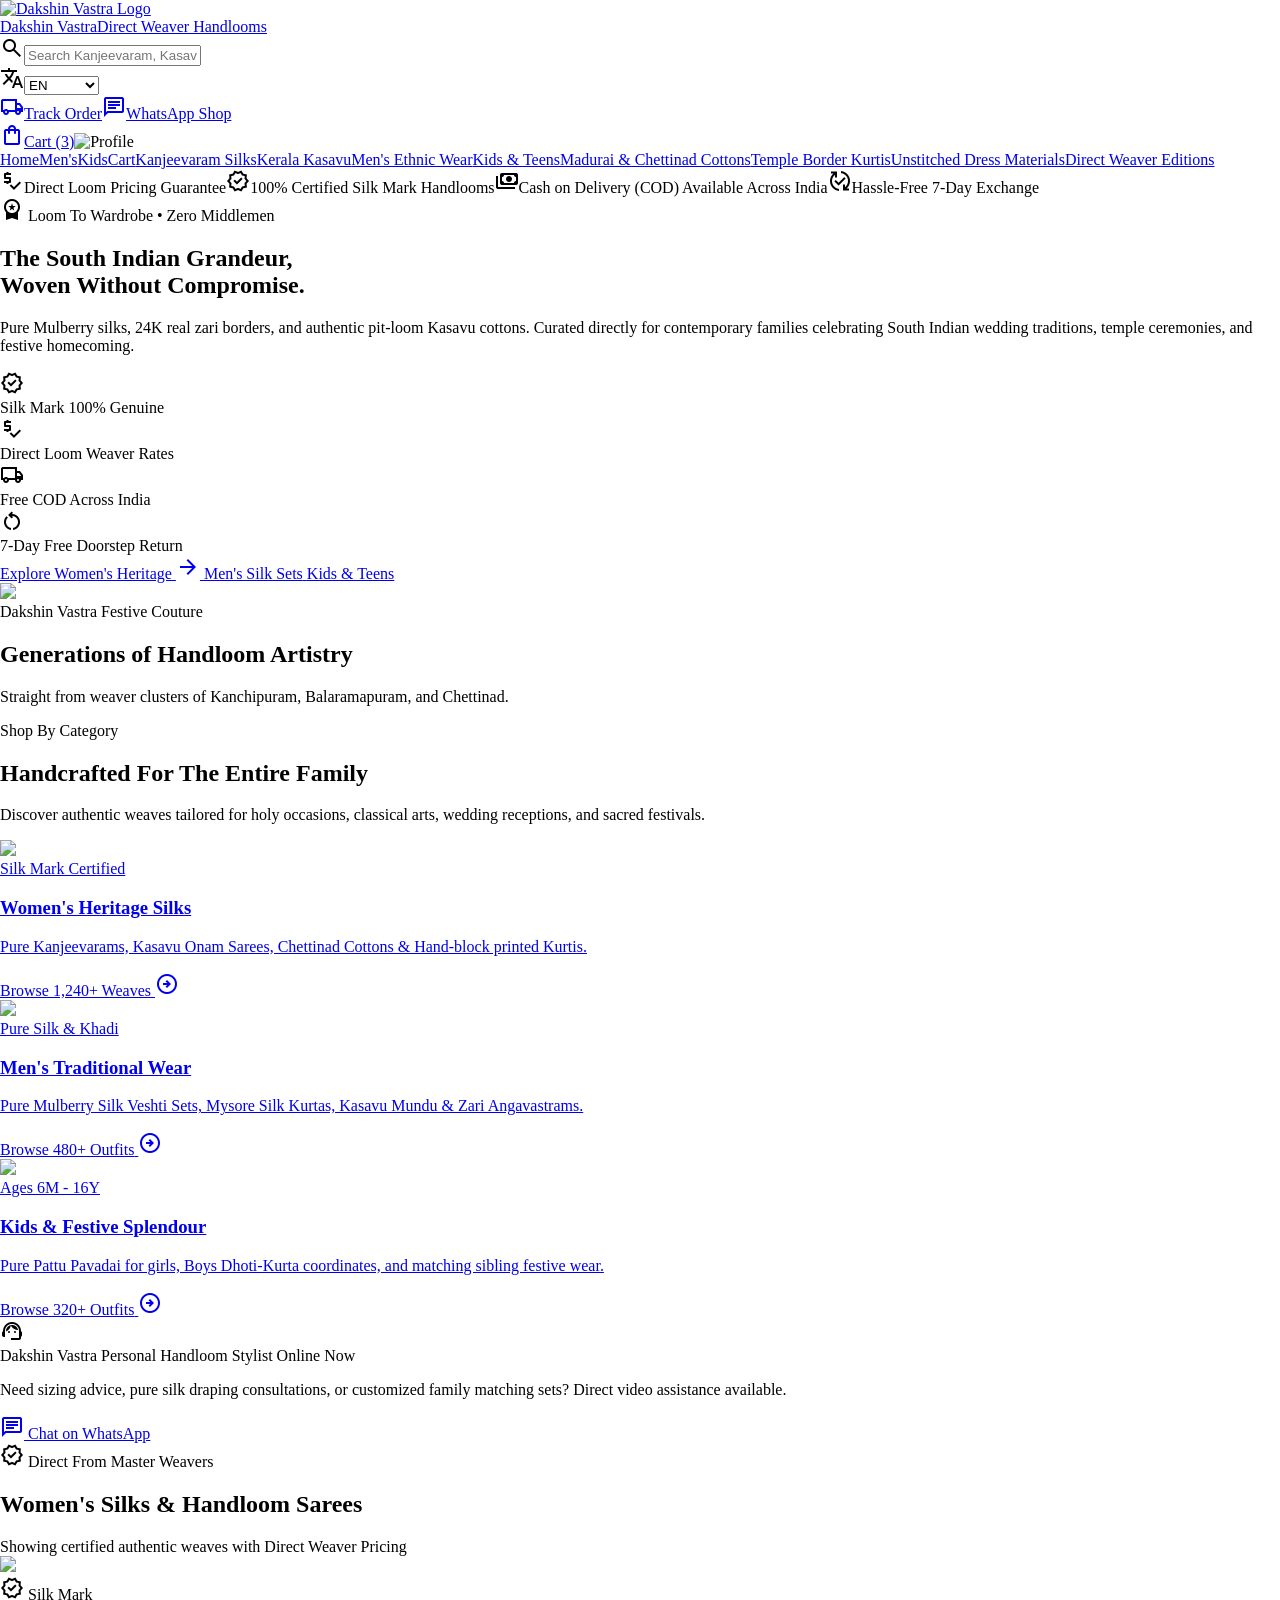
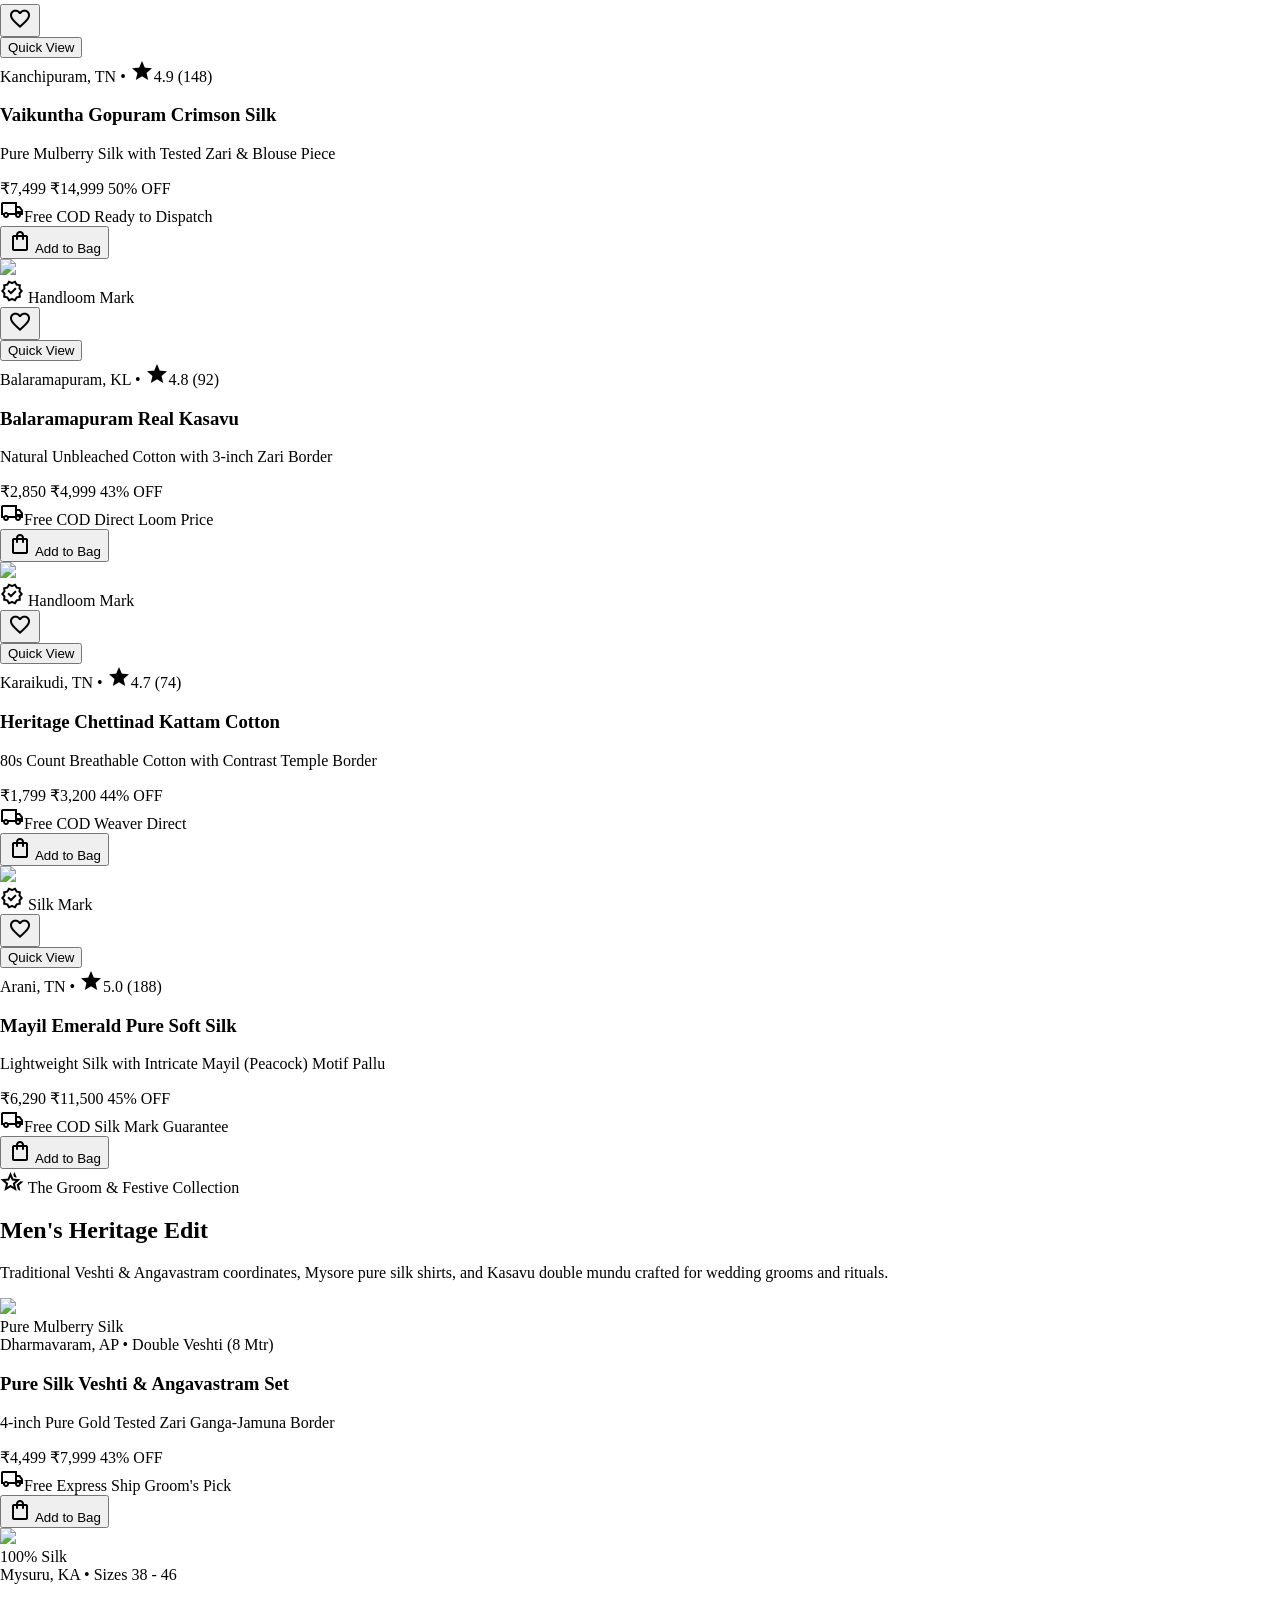
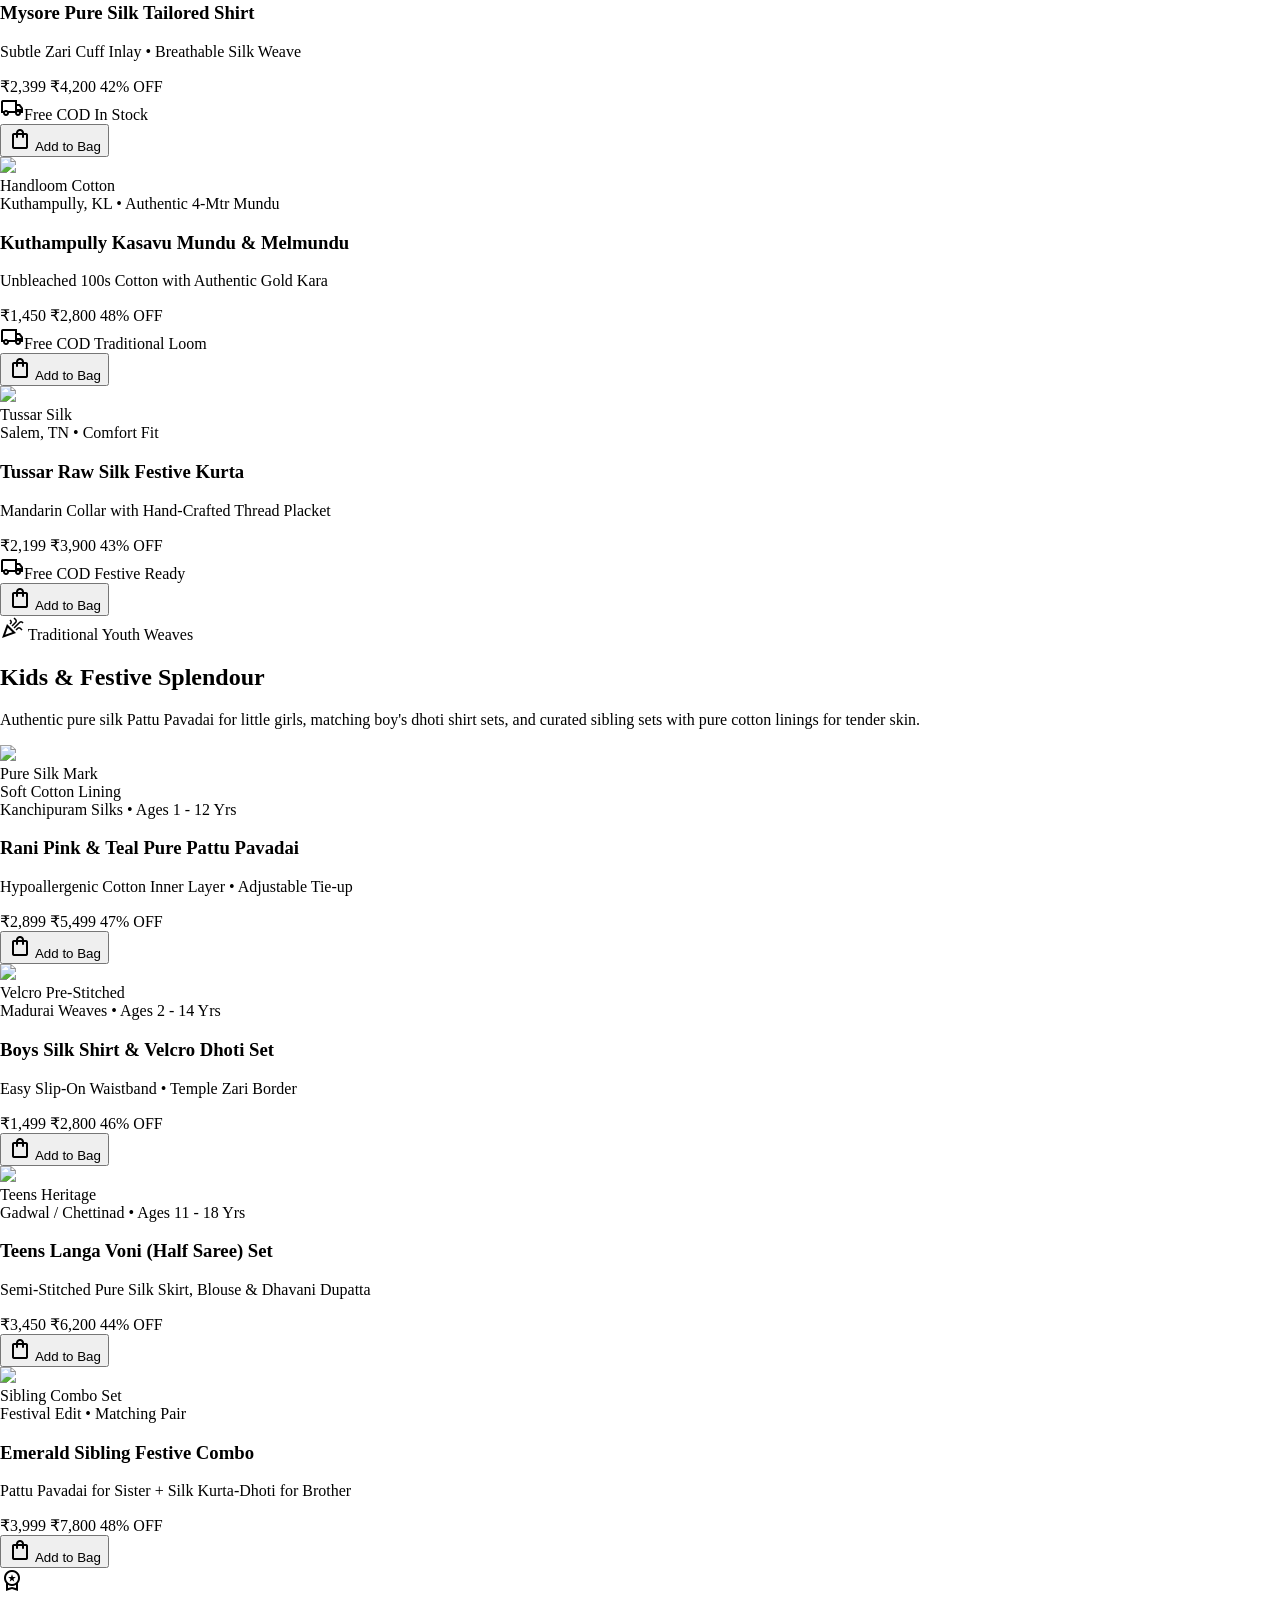
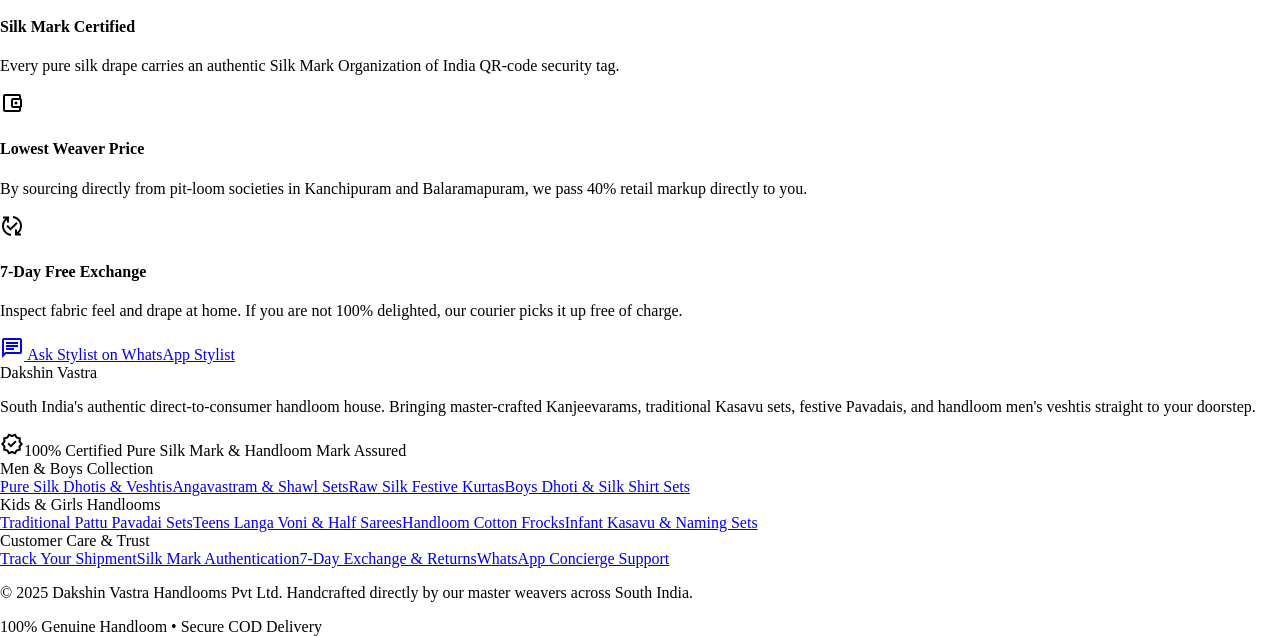
==== index.html @ e1fdd0b8 "first commit" ====
<!DOCTYPE html>

<html lang="en"><head><meta charset="utf-8"/><meta content="width=device-width, initial-scale=1.0" name="viewport"/><meta content="web_standard" name="shell-type"/><link href="https://fonts.googleapis.com/css2?family=Plus+Jakarta+Sans:wght@400;600;700;800&amp;family=Material+Symbols+Outlined:opsz,wght,FILL,GRAD@20..48,100..700,0..1,-50..200" rel="stylesheet"/>
<link href="https://fonts.googleapis.com/css2?family=Material+Symbols+Outlined:wght,FILL@100..700,0..1&amp;display=swap" rel="stylesheet"/>
<link href="https://fonts.googleapis.com/css2?family=Material+Symbols+Outlined:wght,FILL@100..700,0..1&amp;display=swap" rel="stylesheet"/><style>@layer base{html,body{margin:0;padding:0;}body{overscroll-behavior:none;}main>:first-child{margin-top:0!important;}main>:last-child{margin-bottom:0!important;}}::-webkit-scrollbar{display:none;}</style><script src="https://cdn.tailwindcss.com"></script><script id="tailwind-config">tailwind.config = {
    darkMode: "class",
    theme: {
      extend: {
        "colors": {
          "on-secondary-fixed-variant": "#6e3900",
          "on-primary-fixed-variant": "#920029",
          "on-primary-container": "#ffd0d2",
          "on-secondary": "#ffffff",
          "surface-container-highest": "#d5e3fc",
          "inverse-primary": "#ffb2b7",
          "tertiary": "#00533b",
          "secondary-container": "#fe932c",
          "inverse-on-surface": "#eaf1ff",
          "on-tertiary-container": "#90eec5",
          "outline-variant": "#e3bdbf",
          "surface-bright": "#f8f9ff",
          "on-tertiary": "#ffffff",
          "tertiary-fixed-dim": "#7bd8b1",
          "surface-variant": "#d5e3fc",
          "outline": "#8f6f70",
          "surface-container-lowest": "#ffffff",
          "secondary": "#904d00",
          "on-background": "#0d1c2e",
          "secondary-fixed": "#ffdcc3",
          "error-container": "#ffdad6",
          "surface-dim": "#ccdbf3",
          "on-tertiary-fixed-variant": "#00513a",
          "on-error-container": "#93000a",
          "surface-container": "#e6eeff",
          "surface-tint": "#bb0f3a",
          "background": "#f8f9ff",
          "inverse-surface": "#233144",
          "primary": "#95002a",
          "on-surface-variant": "#5b4041",
          "error": "#ba1a1a",
          "surface-container-high": "#dce9ff",
          "on-primary-fixed": "#40000d",
          "tertiary-container": "#006e4f",
          "on-primary": "#ffffff",
          "on-error": "#ffffff",
          "primary-fixed-dim": "#ffb2b7",
          "on-surface": "#0d1c2e",
          "secondary-fixed-dim": "#ffb77d",
          "surface": "#f8f9ff",
          "tertiary-fixed": "#97f5cc",
          "surface-container-low": "#eff4ff",
          "on-tertiary-fixed": "#002115",
          "on-secondary-container": "#663500",
          "primary-container": "#be123c",
          "on-secondary-fixed": "#2f1500",
          "primary-fixed": "#ffdadb"
        },
        "borderRadius": {
          "DEFAULT": "0.125rem",
          "lg": "0.25rem",
          "xl": "0.5rem",
          "full": "0.75rem"
        },
        "spacing": {
          "gutter": "1rem",
          "margin": "1.5rem",
          "space-sm": "0.5rem",
          "space-xs": "0.25rem",
          "margin-mobile": "0.75rem",
          "space-xl": "2rem",
          "gutter-mobile": "0.5rem",
          "space-lg": "1.25rem",
          "space-md": "0.75rem"
        },
        "fontFamily": {
          "label-md": [
            "Plus Jakarta Sans"
          ],
          "headline-md": [
            "Plus Jakarta Sans"
          ],
          "body-md": [
            "Plus Jakarta Sans"
          ],
          "display-lg": [
            "Plus Jakarta Sans"
          ],
          "label-sm": [
            "Plus Jakarta Sans"
          ],
          "body-sm": [
            "Plus Jakarta Sans"
          ],
          "headline-sm": [
            "Plus Jakarta Sans"
          ],
          "label-lg": [
            "Plus Jakarta Sans"
          ],
          "body-lg": [
            "Plus Jakarta Sans"
          ],
          "headline-lg-mobile": [
            "Plus Jakarta Sans"
          ],
          "headline-lg": [
            "Plus Jakarta Sans"
          ]
        },
        "fontSize": {
          "label-md": [
            "12px",
            {
              "lineHeight": "16px",
              "letterSpacing": "0.02em",
              "fontWeight": "600"
            }
          ],
          "headline-md": [
            "22px",
            {
              "lineHeight": "30px",
              "fontWeight": "700"
            }
          ],
          "body-md": [
            "14px",
            {
              "lineHeight": "20px",
              "fontWeight": "400"
            }
          ],
          "display-lg": [
            "40px",
            {
              "lineHeight": "48px",
              "letterSpacing": "-0.02em",
              "fontWeight": "800"
            }
          ],
          "label-sm": [
            "10px",
            {
              "lineHeight": "14px",
              "letterSpacing": "0.04em",
              "fontWeight": "700"
            }
          ],
          "body-sm": [
            "12px",
            {
              "lineHeight": "18px",
              "fontWeight": "400"
            }
          ],
          "headline-sm": [
            "18px",
            {
              "lineHeight": "26px",
              "fontWeight": "600"
            }
          ],
          "label-lg": [
            "14px",
            {
              "lineHeight": "20px",
              "letterSpacing": "0.01em",
              "fontWeight": "700"
            }
          ],
          "body-lg": [
            "16px",
            {
              "lineHeight": "24px",
              "fontWeight": "400"
            }
          ],
          "headline-lg-mobile": [
            "24px",
            {
              "lineHeight": "32px",
              "letterSpacing": "-0.01em",
              "fontWeight": "700"
            }
          ],
          "headline-lg": [
            "30px",
            {
              "lineHeight": "38px",
              "letterSpacing": "-0.01em",
              "fontWeight": "700"
            }
          ]
        }
      },
    },
  }</script></head><body class="bg-surface font-body-md text-body-md text-on-surface antialiased"><header class="fixed top-0 left-0 w-full z-50 bg-surface-container-lowest/95 backdrop-blur-xl shadow-[0_1px_8px_rgba(0,0,0,0.04)]"><div class="h-36 max-w-7xl mx-auto px-margin flex flex-col justify-between py-space-xs"><div class="flex items-center justify-between gap-gutter pt-space-xs"><div class="flex items-center gap-space-md shrink-0"><a class="flex items-center gap-space-md shrink-0" href="index.html"><img alt="Dakshin Vastra Logo" class="h-8 w-auto object-contain" src="https://lh3.googleusercontent.com/aida-public/[base64]"/><div class="flex flex-col"><span class="font-headline-sm text-headline-sm font-bold text-primary tracking-tight">Dakshin Vastra</span><span class="font-label-sm text-label-sm text-on-surface-variant uppercase tracking-wider">Direct Weaver Handlooms</span></div></a></div><div class="flex-1 max-w-2xl px-space-md"><div class="flex items-center bg-surface-container-low px-space-md py-space-xs rounded-xl"><span class="material-symbols-outlined text-outline mr-space-xs text-lg">search</span><input class="w-full bg-transparent border-0 outline-none font-body-sm text-body-sm text-on-surface placeholder-on-surface-variant focus:ring-0" placeholder="Search Kanjeevaram, Kasavu, Men's Veshti Sets, Pattu Pavadai, Kurtis..." type="text"/></div></div><div class="flex items-center gap-gutter shrink-0"><div class="flex items-center gap-space-xs bg-surface-container px-space-sm py-space-xs rounded-lg"><span class="material-symbols-outlined text-base text-secondary">translate</span><select class="bg-transparent border-0 outline-none font-label-md text-label-md text-on-surface cursor-pointer"><option selected="">EN</option><option>தமிழ்</option><option>తెలుగు</option><option>ಕನ್ನಡ</option><option>മലയാളം</option></select></div><a class="font-label-md text-label-md text-on-surface-variant hover:text-on-surface transition-colors flex items-center gap-space-xs" href="#"><span class="material-symbols-outlined text-base">local_shipping</span>Track Order</a><a class="bg-tertiary text-on-tertiary font-label-md text-label-md px-space-md py-space-xs rounded-xl shadow-[0_1px_8px_rgba(0,0,0,0.04)] hover:bg-tertiary-container hover:text-on-tertiary transition-colors flex items-center gap-space-xs" href="#"><span class="material-symbols-outlined text-base">chat</span>WhatsApp Shop</a><div class="flex items-center gap-gutter pl-space-xs"><a class="flex items-center gap-space-xs text-on-surface-variant hover:text-on-surface transition-colors" href="cart.html"><span class="material-symbols-outlined text-xl text-primary">shopping_bag</span><span class="font-label-md text-label-md font-bold text-primary">Cart (3)</span></a><img alt="Profile" class="w-8 h-8 rounded-full object-cover" src="https://lh3.googleusercontent.com/aida-public/[base64]"/></div></div></div><nav class="flex items-center justify-between overflow-x-auto gap-space-md py-space-sm px-space-sm scrollbar-none bg-gradient-to-r from-[#ffe8f1] via-[#fff2f8] to-[#fce2ee] border-y border-[#d81b60]/30 shadow-[inset_0_1px_0_rgba(255,255,255,0.7)]" data-active-classes="bg-primary-container text-on-primary font-bold rounded-lg"><a class="shrink-0 font-label-lg text-label-lg text-on-surface-variant hover:text-primary border border-[#d81b60]/60 rounded-xl bg-white/80 px-space-md py-space-sm transition-all duration-200 shadow-sm hover:shadow-md hover:-translate-y-0.5" href="index.html">Home</a><a class="shrink-0 font-label-lg text-label-lg text-on-surface-variant hover:text-primary border border-[#d81b60]/60 rounded-xl bg-white/80 px-space-md py-space-sm transition-all duration-200 shadow-sm hover:shadow-md hover:-translate-y-0.5" href="mens.html">Men's</a><a class="shrink-0 font-label-lg text-label-lg text-on-surface-variant hover:text-primary border border-[#d81b60]/60 rounded-xl bg-white/80 px-space-md py-space-sm transition-all duration-200 shadow-sm hover:shadow-md hover:-translate-y-0.5" href="kids.html">Kids</a><a class="shrink-0 font-label-lg text-label-lg text-on-surface-variant hover:text-primary border border-[#d81b60]/60 rounded-xl bg-white/80 px-space-md py-space-sm transition-all duration-200 shadow-sm hover:shadow-md hover:-translate-y-0.5" href="cart.html">Cart</a><a class="shrink-0 font-label-lg text-label-lg text-on-surface-variant hover:text-primary border border-[#d81b60]/60 rounded-xl bg-white/80 px-space-md py-space-sm transition-all duration-200 shadow-sm hover:shadow-md hover:-translate-y-0.5" data-path="kanjeevaram-silks" href="index.html">Kanjeevaram Silks</a><a class="shrink-0 font-label-lg text-label-lg text-on-surface-variant hover:text-primary border border-[#d81b60]/60 rounded-xl bg-white/80 px-space-md py-space-sm transition-all duration-200 shadow-sm hover:shadow-md hover:-translate-y-0.5" data-path="kerala-kasavu" href="index.html">Kerala Kasavu</a><a class="shrink-0 font-label-lg text-label-lg text-on-surface-variant hover:text-primary border border-[#d81b60]/60 rounded-xl bg-white/80 px-space-md py-space-sm transition-all duration-200 shadow-sm hover:shadow-md hover:-translate-y-0.5" data-path="mens-ethnic-wear" href="mens.html">Men's Ethnic Wear</a><a class="shrink-0 font-label-lg text-label-lg text-on-surface-variant hover:text-primary border border-[#d81b60]/60 rounded-xl bg-white/80 px-space-md py-space-sm transition-all duration-200 shadow-sm hover:shadow-md hover:-translate-y-0.5" data-path="kids-teens-traditionals" href="kids.html">Kids &amp; Teens</a><a class="shrink-0 font-label-lg text-label-lg text-on-surface-variant hover:text-primary border border-[#d81b60]/60 rounded-xl bg-white/80 px-space-md py-space-sm transition-all duration-200 shadow-sm hover:shadow-md hover:-translate-y-0.5" data-path="madurai-chettinad-cottons" href="index.html">Madurai &amp; Chettinad Cottons</a><a class="shrink-0 font-label-lg text-label-lg text-on-surface-variant hover:text-primary border border-[#d81b60]/60 rounded-xl bg-white/80 px-space-md py-space-sm transition-all duration-200 shadow-sm hover:shadow-md hover:-translate-y-0.5" data-path="temple-border-kurtis" href="index.html">Temple Border Kurtis</a><a class="shrink-0 font-label-lg text-label-lg text-on-surface-variant hover:text-primary border border-[#d81b60]/60 rounded-xl bg-white/80 px-space-md py-space-sm transition-all duration-200 shadow-sm hover:shadow-md hover:-translate-y-0.5" data-path="unstitched-dress-materials" href="index.html">Unstitched Dress Materials</a><a class="shrink-0 font-label-lg text-label-lg text-on-surface-variant hover:text-primary border border-[#d81b60]/60 rounded-xl bg-white/80 px-space-md py-space-sm transition-all duration-200 shadow-sm hover:shadow-md hover:-translate-y-0.5" data-path="direct-weaver-editions" href="index.html">Direct Weaver Editions</a></nav></div><div class="w-full bg-secondary-fixed text-on-secondary-fixed py-space-xs px-margin"><div class="max-w-7xl mx-auto flex items-center justify-around font-label-md text-label-md"><span class="flex items-center gap-space-xs"><span class="material-symbols-outlined text-base text-secondary">price_check</span>Direct Loom Pricing Guarantee</span><span class="flex items-center gap-space-xs"><span class="material-symbols-outlined text-base text-secondary">verified</span>100% Certified Silk Mark Handlooms</span><span class="flex items-center gap-space-xs"><span class="material-symbols-outlined text-base text-secondary">payments</span>Cash on Delivery (COD) Available Across India</span><span class="flex items-center gap-space-xs"><span class="material-symbols-outlined text-base text-secondary">published_with_changes</span>Hassle-Free 7-Day Exchange</span></div></div></header><main class="w-full pt-36 bg-surface"><div class="flex flex-col w-full">
<!-- Top Heritage Story Scrim / Editorial Banner -->
<section class="relative w-full overflow-hidden bg-surface-container-low py-space-xl">
<div class="max-w-7xl mx-auto px-margin">
<div class="grid grid-cols-1 lg:grid-cols-12 gap-gutter items-center">
<!-- Brand Narrative & Action -->
<div class="lg:col-span-7 flex flex-col gap-space-md z-10">
<div class="inline-flex items-center gap-space-xs px-space-md py-space-xs rounded-full bg-secondary-fixed text-on-secondary-fixed w-fit shadow-sm">
<span class="material-symbols-outlined text-sm text-secondary" style="font-variation-settings: 'FILL' 1;">workspace_premium</span>
<span class="font-label-sm text-label-sm uppercase tracking-wider font-bold">Loom To Wardrobe • Zero Middlemen</span>
</div>
<h1 class="font-display-lg text-display-lg text-on-surface tracking-tight font-extrabold leading-tight">
            The South Indian Grandeur, <br/>
<span class="text-primary font-serif italic font-normal">Woven Without Compromise.</span>
</h1>
<p class="font-body-lg text-body-lg text-on-surface-variant max-w-xl">
            Pure Mulberry silks, 24K real zari borders, and authentic pit-loom Kasavu cottons. Curated directly for contemporary families celebrating South Indian wedding traditions, temple ceremonies, and festive homecoming.
          </p>
<!-- Direct Consumer Guarantees -->
<div class="grid grid-cols-2 sm:grid-cols-4 gap-space-sm pt-space-xs">
<div class="flex items-center gap-space-xs p-space-xs rounded-lg bg-surface-container-lowest shadow-sm">
<span class="material-symbols-outlined text-primary text-xl">verified</span>
<div class="flex flex-col">
<span class="font-label-sm text-label-sm font-bold text-on-surface">Silk Mark</span>
<span class="font-body-sm text-body-sm text-on-surface-variant">100% Genuine</span>
</div>
</div>
<div class="flex items-center gap-space-xs p-space-xs rounded-lg bg-surface-container-lowest shadow-sm">
<span class="material-symbols-outlined text-tertiary text-xl">price_check</span>
<div class="flex flex-col">
<span class="font-label-sm text-label-sm font-bold text-on-surface">Direct Loom</span>
<span class="font-body-sm text-body-sm text-on-surface-variant">Weaver Rates</span>
</div>
</div>
<div class="flex items-center gap-space-xs p-space-xs rounded-lg bg-surface-container-lowest shadow-sm">
<span class="material-symbols-outlined text-secondary text-xl">local_shipping</span>
<div class="flex flex-col">
<span class="font-label-sm text-label-sm font-bold text-on-surface">Free COD</span>
<span class="font-body-sm text-body-sm text-on-surface-variant">Across India</span>
</div>
</div>
<div class="flex items-center gap-space-xs p-space-xs rounded-lg bg-surface-container-lowest shadow-sm">
<span class="material-symbols-outlined text-primary-container text-xl">restart_alt</span>
<div class="flex flex-col">
<span class="font-label-sm text-label-sm font-bold text-on-surface">7-Day Free</span>
<span class="font-body-sm text-body-sm text-on-surface-variant">Doorstep Return</span>
</div>
</div>
</div>
<div class="flex flex-wrap items-center gap-space-md pt-space-sm">
<a class="inline-flex items-center justify-center gap-space-xs px-space-xl py-space-md rounded-xl bg-primary-container text-on-primary font-label-lg text-label-lg shadow-md hover:bg-primary transition-all" href="#womens-collection">
<span>Explore Women's Heritage</span>
<span class="material-symbols-outlined text-base">arrow_forward</span>
</a>
<a class="inline-flex items-center justify-center gap-space-xs px-space-lg py-space-md rounded-xl bg-surface-container-highest text-on-surface font-label-lg text-label-lg hover:bg-surface-variant transition-all" href="#mens-heritage">
<span>Men's Silk Sets</span>
</a>
<a class="inline-flex items-center justify-center gap-space-xs px-space-lg py-space-md rounded-xl bg-surface-container-highest text-on-surface font-label-lg text-label-lg hover:bg-surface-variant transition-all" href="#kids-festive">
<span>Kids &amp; Teens</span>
</a>
</div>
</div>
<!-- Featured Textile Mosaic Visual -->
<div class="lg:col-span-5 relative mt-space-lg lg:mt-0">
<div class="relative w-full aspect-[4/5] rounded-full overflow-hidden shadow-xl bg-surface-container">
<img class="w-full h-full object-cover" data-alt="South Indian family in grand handloom silks celebrating a festive event. The woman wears a rich crimson and mustard Kanjeevaram silk saree with real gold zari temple borders. The man wears an ivory raw silk dhoti veshti with matching gold zari angavastram shawl. A smiling young daughter wears an emerald green pure pattu pavadai. Natural cinematic golden sunlight, elegant heritage courtyard setting." src="https://lh3.googleusercontent.com/aida-public/[base64]"/>
<div class="absolute inset-0 bg-gradient-to-t from-on-surface/80 via-transparent to-transparent flex flex-col justify-end p-space-lg text-on-primary">
<span class="font-label-sm text-label-sm uppercase tracking-widest text-secondary-fixed">Dakshin Vastra Festive Couture</span>
<h2 class="font-headline-md text-headline-md font-bold text-on-primary">Generations of Handloom Artistry</h2>
<p class="font-body-sm text-body-sm text-surface-container-low mt-space-xs">Straight from weaver clusters of Kanchipuram, Balaramapuram, and Chettinad.</p>
</div>
</div>
</div>
</div>
</div>
</section>
<!-- Department Quick Links Bento Navigation -->
<section class="w-full py-space-xl bg-surface">
<div class="max-w-7xl mx-auto px-margin flex flex-col gap-space-lg">
<div class="flex flex-col md:flex-row md:items-end justify-between gap-space-xs">
<div>
<span class="font-label-sm text-label-sm uppercase text-secondary font-bold tracking-wider">Shop By Category</span>
<h2 class="font-headline-lg text-headline-lg text-on-surface font-bold tracking-tight">Handcrafted For The Entire Family</h2>
</div>
<p class="font-body-sm text-body-sm text-on-surface-variant max-w-md">Discover authentic weaves tailored for holy occasions, classical arts, wedding receptions, and sacred festivals.</p>
</div>
<div class="grid grid-cols-1 md:grid-cols-3 gap-gutter">
<!-- Department 1: Women's Heritage -->
<a class="group relative rounded-xl overflow-hidden bg-surface-container-low shadow-sm hover:shadow-md transition-all flex flex-col" href="#womens-collection">
<div class="relative w-full aspect-[4/3] overflow-hidden">
<img class="w-full h-full object-cover group-hover:scale-105 transition-transform duration-500" data-alt="Exquisite close up of a South Indian woman draping an authentic royal crimson Kanjivaram pure silk saree with heavy pure gold zari pallu featuring peacock and temple gopuram motifs. Warm rich studio lighting, textile texture focus." src="https://lh3.googleusercontent.com/aida-public/[base64]"/>
<div class="absolute top-space-sm left-space-sm px-space-sm py-space-xs rounded-full bg-primary-container text-on-primary font-label-sm text-label-sm font-bold">
              Silk Mark Certified
            </div>
</div>
<div class="p-space-lg flex flex-col justify-between flex-1">
<div>
<h3 class="font-headline-sm text-headline-sm font-bold text-on-surface group-hover:text-primary transition-colors">Women's Heritage Silks</h3>
<p class="font-body-sm text-body-sm text-on-surface-variant mt-space-xs">Pure Kanjeevarams, Kasavu Onam Sarees, Chettinad Cottons &amp; Hand-block printed Kurtis.</p>
</div>
<div class="flex items-center justify-between pt-space-md">
<span class="font-label-md text-label-md font-bold text-primary">Browse 1,240+ Weaves</span>
<span class="material-symbols-outlined text-primary text-xl group-hover:translate-x-1 transition-transform">arrow_circle_right</span>
</div>
</div>
</a>
<!-- Department 2: Men's Traditional Wear -->
<a class="group relative rounded-xl overflow-hidden bg-surface-container-low shadow-sm hover:shadow-md transition-all flex flex-col" href="#mens-heritage">
<div class="relative w-full aspect-[4/3] overflow-hidden">
<img class="w-full h-full object-cover group-hover:scale-105 transition-transform duration-500" data-alt="Handsome South Indian man dressed in traditional South Indian attire: pristine ivory pure mulberry silk veshti dhoti with thick gold zari temple borders, draped with a matching silk angavastram over his shoulder and a raw silk kurta. Elegant traditional wooden pillar courtyard." src="https://lh3.googleusercontent.com/aida-public/[base64]"/>
<div class="absolute top-space-sm left-space-sm px-space-sm py-space-xs rounded-full bg-tertiary text-on-tertiary font-label-sm text-label-sm font-bold">
              Pure Silk &amp; Khadi
            </div>
</div>
<div class="p-space-lg flex flex-col justify-between flex-1">
<div>
<h3 class="font-headline-sm text-headline-sm font-bold text-on-surface group-hover:text-primary transition-colors">Men's Traditional Wear</h3>
<p class="font-body-sm text-body-sm text-on-surface-variant mt-space-xs">Pure Mulberry Silk Veshti Sets, Mysore Silk Kurtas, Kasavu Mundu &amp; Zari Angavastrams.</p>
</div>
<div class="flex items-center justify-between pt-space-md">
<span class="font-label-md text-label-md font-bold text-primary">Browse 480+ Outfits</span>
<span class="material-symbols-outlined text-primary text-xl group-hover:translate-x-1 transition-transform">arrow_circle_right</span>
</div>
</div>
</a>
<!-- Department 3: Kids & Festive Wear -->
<a class="group relative rounded-xl overflow-hidden bg-surface-container-low shadow-sm hover:shadow-md transition-all flex flex-col" href="#kids-festive">
<div class="relative w-full aspect-[4/3] overflow-hidden">
<img class="w-full h-full object-cover group-hover:scale-105 transition-transform duration-500" data-alt="Adorable South Indian young girl wearing a traditional bright magenta and mustard yellow pure pattu pavadai lehenga with golden zari borders, and a young boy wearing a miniature cream silk dhoti and green silk kurta celebrating Diwali with brass lamps in a heritage house." src="https://lh3.googleusercontent.com/aida-public/[base64]"/>
<div class="absolute top-space-sm left-space-sm px-space-sm py-space-xs rounded-full bg-secondary-container text-on-secondary-container font-label-sm text-label-sm font-bold">
              Ages 6M - 16Y
            </div>
</div>
<div class="p-space-lg flex flex-col justify-between flex-1">
<div>
<h3 class="font-headline-sm text-headline-sm font-bold text-on-surface group-hover:text-primary transition-colors">Kids &amp; Festive Splendour</h3>
<p class="font-body-sm text-body-sm text-on-surface-variant mt-space-xs">Pure Pattu Pavadai for girls, Boys Dhoti-Kurta coordinates, and matching sibling festive wear.</p>
</div>
<div class="flex items-center justify-between pt-space-md">
<span class="font-label-md text-label-md font-bold text-primary">Browse 320+ Outfits</span>
<span class="material-symbols-outlined text-primary text-xl group-hover:translate-x-1 transition-transform">arrow_circle_right</span>
</div>
</div>
</a>
</div>
</div>
</section>
<!-- Interactive WhatsApp Personal Shopper Banner -->
<section class="w-full px-margin py-space-sm">
<div class="max-w-7xl mx-auto rounded-full bg-tertiary text-on-tertiary px-space-lg py-space-md shadow-md flex flex-col md:flex-row items-center justify-between gap-space-md">
<div class="flex items-center gap-space-md">
<div class="w-12 h-12 rounded-full bg-surface-container-lowest text-tertiary flex items-center justify-center shrink-0 shadow-sm">
<span class="material-symbols-outlined text-2xl">support_agent</span>
</div>
<div class="flex flex-col">
<div class="flex items-center gap-space-xs">
<span class="font-label-lg text-label-lg font-bold">Dakshin Vastra Personal Handloom Stylist</span>
<span class="inline-block w-2 h-2 rounded-full bg-tertiary-fixed animate-pulse"></span>
<span class="font-label-sm text-label-sm text-tertiary-fixed font-semibold">Online Now</span>
</div>
<p class="font-body-sm text-body-sm text-surface-container-highest">Need sizing advice, pure silk draping consultations, or customized family matching sets? Direct video assistance available.</p>
</div>
</div>
<div class="flex items-center gap-space-sm shrink-0">
<a class="inline-flex items-center gap-space-xs px-space-lg py-space-xs rounded-xl bg-surface-container-lowest text-tertiary font-label-md text-label-md font-bold shadow hover:bg-surface-container-high transition-colors" href="https://wa.me/" rel="noopener noreferrer" target="_blank">
<span class="material-symbols-outlined text-base">chat</span>
<span>Chat on WhatsApp</span>
</a>
</div>
</div>
</section>
<!-- SECTION 1: Women's Silk & Cotton Sarees Showcase -->
<section class="w-full py-space-xl bg-surface-container-lowest" id="womens-collection">
<div class="max-w-7xl mx-auto px-margin flex flex-col gap-space-lg">
<div class="flex flex-col md:flex-row md:items-end justify-between gap-space-sm">
<div>
<div class="flex items-center gap-space-xs">
<span class="material-symbols-outlined text-primary text-lg">verified</span>
<span class="font-label-sm text-label-sm uppercase text-primary font-bold tracking-wider">Direct From Master Weavers</span>
</div>
<h2 class="font-headline-lg text-headline-lg text-on-surface font-bold tracking-tight">Women's Silks &amp; Handloom Sarees</h2>
</div>
<div class="flex items-center gap-space-xs">
<span class="font-body-sm text-body-sm text-on-surface-variant">Showing certified authentic weaves with Direct Weaver Pricing</span>
</div>
</div>
<!-- Product Cards Grid: Direct-to-Consumer (No Reseller Badges) -->
<div class="grid grid-cols-2 md:grid-cols-4 gap-gutter">
<!-- Saree Card 1 -->
<div class="group flex flex-col rounded-xl overflow-hidden bg-surface shadow-sm hover:shadow-md transition-all">
<div class="relative w-full aspect-[3/4] overflow-hidden bg-surface-container-high">
<img class="w-full h-full object-cover group-hover:scale-105 transition-transform duration-300" data-alt="Traditional Kanchipuram pure silk saree in deep crimson red with 24 karat gold zari brocade peacock motif border and grand woven pallu. Studio portrait with soft directional textile illumination." src="https://lh3.googleusercontent.com/aida-public/[base64]"/>
<div class="absolute top-space-xs left-space-xs px-space-xs py-0.5 rounded bg-surface-container-lowest/90 backdrop-blur text-primary font-label-sm text-label-sm font-bold flex items-center gap-0.5 shadow-sm">
<span class="material-symbols-outlined text-xs">verified</span> Silk Mark
            </div>
<div class="absolute top-space-xs right-space-xs">
<button class="w-8 h-8 rounded-full bg-surface-container-lowest/90 backdrop-blur flex items-center justify-center text-on-surface hover:text-primary transition-colors shadow-sm">
<span class="material-symbols-outlined text-base">favorite</span>
</button>
</div>
<div class="absolute bottom-space-xs left-space-xs right-space-xs flex justify-center opacity-0 group-hover:opacity-100 transition-opacity">
<button class="w-full py-space-xs bg-surface-container-lowest/95 backdrop-blur text-on-surface text-center font-label-md text-label-md rounded shadow-sm hover:bg-surface-container-lowest">
                Quick View
              </button>
</div>
</div>
<div class="p-space-sm flex flex-col flex-1 justify-between gap-space-xs">
<div>
<div class="flex items-center gap-space-xs font-label-sm text-label-sm text-secondary font-semibold">
<span>Kanchipuram, TN</span>
<span>•</span>
<span class="flex items-center text-on-surface-variant font-normal"><span class="material-symbols-outlined text-xs text-secondary mr-0.5" style="font-variation-settings: 'FILL' 1;">star</span>4.9 (148)</span>
</div>
<h3 class="font-headline-sm text-headline-sm font-bold text-on-surface line-clamp-1 mt-0.5">Vaikuntha Gopuram Crimson Silk</h3>
<p class="font-body-sm text-body-sm text-on-surface-variant line-clamp-1">Pure Mulberry Silk with Tested Zari &amp; Blouse Piece</p>
</div>
<div class="pt-space-xs flex flex-col gap-space-xs">
<div class="flex items-baseline gap-space-xs">
<span class="font-headline-sm text-headline-sm font-bold text-primary">₹7,499</span>
<span class="font-body-sm text-body-sm text-outline line-through">₹14,999</span>
<span class="font-label-sm text-label-sm font-bold text-tertiary">50% OFF</span>
</div>
<div class="flex items-center justify-between text-label-sm font-label-sm text-on-surface-variant">
<span class="flex items-center gap-0.5 text-tertiary font-semibold"><span class="material-symbols-outlined text-xs">local_shipping</span>Free COD</span>
<span class="text-on-surface-variant">Ready to Dispatch</span>
</div>
<button class="w-full mt-space-xs py-space-xs rounded-lg bg-primary-container text-on-primary font-label-md text-label-md flex items-center justify-center gap-space-xs hover:bg-primary transition-colors">
<span class="material-symbols-outlined text-sm">shopping_bag</span>
<span>Add to Bag</span>
</button>
</div>
</div>
</div>
<!-- Saree Card 2 -->
<div class="group flex flex-col rounded-xl overflow-hidden bg-surface shadow-sm hover:shadow-md transition-all">
<div class="relative w-full aspect-[3/4] overflow-hidden bg-surface-container-high">
<img class="w-full h-full object-cover group-hover:scale-105 transition-transform duration-300" data-alt="Kerala Kasavu pure handloom cotton saree with royal kasavu gold temple border and traditional mural art pallu. Elegant model posing gracefully against traditional whitewashed Kerala home veranda." src="https://lh3.googleusercontent.com/aida-public/[base64]"/>
<div class="absolute top-space-xs left-space-xs px-space-xs py-0.5 rounded bg-surface-container-lowest/90 backdrop-blur text-primary font-label-sm text-label-sm font-bold flex items-center gap-0.5 shadow-sm">
<span class="material-symbols-outlined text-xs">verified</span> Handloom Mark
            </div>
<div class="absolute top-space-xs right-space-xs">
<button class="w-8 h-8 rounded-full bg-surface-container-lowest/90 backdrop-blur flex items-center justify-center text-on-surface hover:text-primary transition-colors shadow-sm">
<span class="material-symbols-outlined text-base">favorite</span>
</button>
</div>
<div class="absolute bottom-space-xs left-space-xs right-space-xs flex justify-center opacity-0 group-hover:opacity-100 transition-opacity">
<button class="w-full py-space-xs bg-surface-container-lowest/95 backdrop-blur text-on-surface text-center font-label-md text-label-md rounded shadow-sm hover:bg-surface-container-lowest">
                Quick View
              </button>
</div>
</div>
<div class="p-space-sm flex flex-col flex-1 justify-between gap-space-xs">
<div>
<div class="flex items-center gap-space-xs font-label-sm text-label-sm text-secondary font-semibold">
<span>Balaramapuram, KL</span>
<span>•</span>
<span class="flex items-center text-on-surface-variant font-normal"><span class="material-symbols-outlined text-xs text-secondary mr-0.5" style="font-variation-settings: 'FILL' 1;">star</span>4.8 (92)</span>
</div>
<h3 class="font-headline-sm text-headline-sm font-bold text-on-surface line-clamp-1 mt-0.5">Balaramapuram Real Kasavu</h3>
<p class="font-body-sm text-body-sm text-on-surface-variant line-clamp-1">Natural Unbleached Cotton with 3-inch Zari Border</p>
</div>
<div class="pt-space-xs flex flex-col gap-space-xs">
<div class="flex items-baseline gap-space-xs">
<span class="font-headline-sm text-headline-sm font-bold text-primary">₹2,850</span>
<span class="font-body-sm text-body-sm text-outline line-through">₹4,999</span>
<span class="font-label-sm text-label-sm font-bold text-tertiary">43% OFF</span>
</div>
<div class="flex items-center justify-between text-label-sm font-label-sm text-on-surface-variant">
<span class="flex items-center gap-0.5 text-tertiary font-semibold"><span class="material-symbols-outlined text-xs">local_shipping</span>Free COD</span>
<span class="text-on-surface-variant">Direct Loom Price</span>
</div>
<button class="w-full mt-space-xs py-space-xs rounded-lg bg-primary-container text-on-primary font-label-md text-label-md flex items-center justify-center gap-space-xs hover:bg-primary transition-colors">
<span class="material-symbols-outlined text-sm">shopping_bag</span>
<span>Add to Bag</span>
</button>
</div>
</div>
</div>
<!-- Saree Card 3 -->
<div class="group flex flex-col rounded-xl overflow-hidden bg-surface shadow-sm hover:shadow-md transition-all">
<div class="relative w-full aspect-[3/4] overflow-hidden bg-surface-container-high">
<img class="w-full h-full object-cover group-hover:scale-105 transition-transform duration-300" data-alt="Vibrant Chettinad sungudi cotton saree in mustard yellow with earthy maroon borders and traditional checks (kattam). Posed outdoors in front of an antique Chettinad mansion carved teakwood pillar." src="https://lh3.googleusercontent.com/aida-public/[base64]"/>
<div class="absolute top-space-xs left-space-xs px-space-xs py-0.5 rounded bg-surface-container-lowest/90 backdrop-blur text-primary font-label-sm text-label-sm font-bold flex items-center gap-0.5 shadow-sm">
<span class="material-symbols-outlined text-xs">verified</span> Handloom Mark
            </div>
<div class="absolute top-space-xs right-space-xs">
<button class="w-8 h-8 rounded-full bg-surface-container-lowest/90 backdrop-blur flex items-center justify-center text-on-surface hover:text-primary transition-colors shadow-sm">
<span class="material-symbols-outlined text-base">favorite</span>
</button>
</div>
<div class="absolute bottom-space-xs left-space-xs right-space-xs flex justify-center opacity-0 group-hover:opacity-100 transition-opacity">
<button class="w-full py-space-xs bg-surface-container-lowest/95 backdrop-blur text-on-surface text-center font-label-md text-label-md rounded shadow-sm hover:bg-surface-container-lowest">
                Quick View
              </button>
</div>
</div>
<div class="p-space-sm flex flex-col flex-1 justify-between gap-space-xs">
<div>
<div class="flex items-center gap-space-xs font-label-sm text-label-sm text-secondary font-semibold">
<span>Karaikudi, TN</span>
<span>•</span>
<span class="flex items-center text-on-surface-variant font-normal"><span class="material-symbols-outlined text-xs text-secondary mr-0.5" style="font-variation-settings: 'FILL' 1;">star</span>4.7 (74)</span>
</div>
<h3 class="font-headline-sm text-headline-sm font-bold text-on-surface line-clamp-1 mt-0.5">Heritage Chettinad Kattam Cotton</h3>
<p class="font-body-sm text-body-sm text-on-surface-variant line-clamp-1">80s Count Breathable Cotton with Contrast Temple Border</p>
</div>
<div class="pt-space-xs flex flex-col gap-space-xs">
<div class="flex items-baseline gap-space-xs">
<span class="font-headline-sm text-headline-sm font-bold text-primary">₹1,799</span>
<span class="font-body-sm text-body-sm text-outline line-through">₹3,200</span>
<span class="font-label-sm text-label-sm font-bold text-tertiary">44% OFF</span>
</div>
<div class="flex items-center justify-between text-label-sm font-label-sm text-on-surface-variant">
<span class="flex items-center gap-0.5 text-tertiary font-semibold"><span class="material-symbols-outlined text-xs">local_shipping</span>Free COD</span>
<span class="text-on-surface-variant">Weaver Direct</span>
</div>
<button class="w-full mt-space-xs py-space-xs rounded-lg bg-primary-container text-on-primary font-label-md text-label-md flex items-center justify-center gap-space-xs hover:bg-primary transition-colors">
<span class="material-symbols-outlined text-sm">shopping_bag</span>
<span>Add to Bag</span>
</button>
</div>
</div>
</div>
<!-- Saree Card 4 -->
<div class="group flex flex-col rounded-xl overflow-hidden bg-surface shadow-sm hover:shadow-md transition-all">
<div class="relative w-full aspect-[3/4] overflow-hidden bg-surface-container-high">
<img class="w-full h-full object-cover group-hover:scale-105 transition-transform duration-300" data-alt="South Indian bride wearing a rich emerald green and gold brocade pure soft silk saree with elaborate rudraksh zari pallu. Detailed texture of soft weave drape and heritage jewelry." src="https://lh3.googleusercontent.com/aida-public/[base64]"/>
<div class="absolute top-space-xs left-space-xs px-space-xs py-0.5 rounded bg-surface-container-lowest/90 backdrop-blur text-primary font-label-sm text-label-sm font-bold flex items-center gap-0.5 shadow-sm">
<span class="material-symbols-outlined text-xs">verified</span> Silk Mark
            </div>
<div class="absolute top-space-xs right-space-xs">
<button class="w-8 h-8 rounded-full bg-surface-container-lowest/90 backdrop-blur flex items-center justify-center text-on-surface hover:text-primary transition-colors shadow-sm">
<span class="material-symbols-outlined text-base">favorite</span>
</button>
</div>
<div class="absolute bottom-space-xs left-space-xs right-space-xs flex justify-center opacity-0 group-hover:opacity-100 transition-opacity">
<button class="w-full py-space-xs bg-surface-container-lowest/95 backdrop-blur text-on-surface text-center font-label-md text-label-md rounded shadow-sm hover:bg-surface-container-lowest">
                Quick View
              </button>
</div>
</div>
<div class="p-space-sm flex flex-col flex-1 justify-between gap-space-xs">
<div>
<div class="flex items-center gap-space-xs font-label-sm text-label-sm text-secondary font-semibold">
<span>Arani, TN</span>
<span>•</span>
<span class="flex items-center text-on-surface-variant font-normal"><span class="material-symbols-outlined text-xs text-secondary mr-0.5" style="font-variation-settings: 'FILL' 1;">star</span>5.0 (188)</span>
</div>
<h3 class="font-headline-sm text-headline-sm font-bold text-on-surface line-clamp-1 mt-0.5">Mayil Emerald Pure Soft Silk</h3>
<p class="font-body-sm text-body-sm text-on-surface-variant line-clamp-1">Lightweight Silk with Intricate Mayil (Peacock) Motif Pallu</p>
</div>
<div class="pt-space-xs flex flex-col gap-space-xs">
<div class="flex items-baseline gap-space-xs">
<span class="font-headline-sm text-headline-sm font-bold text-primary">₹6,290</span>
<span class="font-body-sm text-body-sm text-outline line-through">₹11,500</span>
<span class="font-label-sm text-label-sm font-bold text-tertiary">45% OFF</span>
</div>
<div class="flex items-center justify-between text-label-sm font-label-sm text-on-surface-variant">
<span class="flex items-center gap-0.5 text-tertiary font-semibold"><span class="material-symbols-outlined text-xs">local_shipping</span>Free COD</span>
<span class="text-on-surface-variant">Silk Mark Guarantee</span>
</div>
<button class="w-full mt-space-xs py-space-xs rounded-lg bg-primary-container text-on-primary font-label-md text-label-md flex items-center justify-center gap-space-xs hover:bg-primary transition-colors">
<span class="material-symbols-outlined text-sm">shopping_bag</span>
<span>Add to Bag</span>
</button>
</div>
</div>
</div>
</div>
</div>
</section>
<!-- SECTION 2: "Men's Heritage Edit" Curated Showcase -->
<section class="w-full py-space-xl bg-surface-container-low" id="mens-heritage">
<div class="max-w-7xl mx-auto px-margin flex flex-col gap-space-lg">
<div class="flex flex-col md:flex-row md:items-end justify-between gap-space-sm">
<div>
<div class="flex items-center gap-space-xs">
<span class="material-symbols-outlined text-secondary text-lg">hotel_class</span>
<span class="font-label-sm text-label-sm uppercase text-secondary font-bold tracking-wider">The Groom &amp; Festive Collection</span>
</div>
<h2 class="font-headline-lg text-headline-lg text-on-surface font-bold tracking-tight">Men's Heritage Edit</h2>
</div>
<p class="font-body-sm text-body-sm text-on-surface-variant max-w-md">Traditional Veshti &amp; Angavastram coordinates, Mysore pure silk shirts, and Kasavu double mundu crafted for wedding grooms and rituals.</p>
</div>
<div class="grid grid-cols-2 lg:grid-cols-4 gap-gutter">
<!-- Men Item 1 -->
<div class="group flex flex-col rounded-xl overflow-hidden bg-surface-container-lowest shadow-sm hover:shadow-md transition-all">
<div class="relative w-full aspect-[3/4] overflow-hidden bg-surface-container">
<img class="w-full h-full object-cover group-hover:scale-105 transition-transform duration-300" data-alt="Traditional South Indian pure raw silk veshti dhoti and matching folded gold zari angavastram set laid out neatly with jasmine flowers on polished rosewood surface, pure cream silk texture visible." src="https://lh3.googleusercontent.com/aida-public/[base64]"/>
<div class="absolute top-space-xs left-space-xs px-space-xs py-0.5 rounded bg-tertiary text-on-tertiary font-label-sm text-label-sm font-bold flex items-center gap-0.5 shadow-sm">
              Pure Mulberry Silk
            </div>
</div>
<div class="p-space-sm flex flex-col flex-1 justify-between gap-space-xs">
<div>
<div class="flex items-center gap-space-xs font-label-sm text-label-sm text-secondary font-semibold">
<span>Dharmavaram, AP</span>
<span>•</span>
<span class="text-on-surface-variant font-normal">Double Veshti (8 Mtr)</span>
</div>
<h3 class="font-headline-sm text-headline-sm font-bold text-on-surface mt-0.5">Pure Silk Veshti &amp; Angavastram Set</h3>
<p class="font-body-sm text-body-sm text-on-surface-variant">4-inch Pure Gold Tested Zari Ganga-Jamuna Border</p>
</div>
<div class="pt-space-xs flex flex-col gap-space-xs">
<div class="flex items-baseline gap-space-xs">
<span class="font-headline-sm text-headline-sm font-bold text-primary">₹4,499</span>
<span class="font-body-sm text-body-sm text-outline line-through">₹7,999</span>
<span class="font-label-sm text-label-sm font-bold text-tertiary">43% OFF</span>
</div>
<div class="flex items-center justify-between text-label-sm font-label-sm text-on-surface-variant">
<span class="flex items-center gap-0.5 text-tertiary font-semibold"><span class="material-symbols-outlined text-xs">local_shipping</span>Free Express Ship</span>
<span class="text-secondary font-semibold">Groom's Pick</span>
</div>
<button class="w-full mt-space-xs py-space-xs rounded-lg bg-primary-container text-on-primary font-label-md text-label-md flex items-center justify-center gap-space-xs hover:bg-primary transition-colors">
<span class="material-symbols-outlined text-sm">shopping_bag</span>
<span>Add to Bag</span>
</button>
</div>
</div>
</div>
<!-- Men Item 2 -->
<div class="group flex flex-col rounded-xl overflow-hidden bg-surface-container-lowest shadow-sm hover:shadow-md transition-all">
<div class="relative w-full aspect-[3/4] overflow-hidden bg-surface-container">
<img class="w-full h-full object-cover group-hover:scale-105 transition-transform duration-300" data-alt="South Indian man wearing an authentic cream-colored tailored Mysore pure silk full sleeve shirt with mother of pearl buttons and subtle zari cuff detailing. Warm indoor temple architecture backdrop." src="https://lh3.googleusercontent.com/aida-public/[base64]"/>
<div class="absolute top-space-xs left-space-xs px-space-xs py-0.5 rounded bg-surface-container-lowest/90 backdrop-blur text-primary font-label-sm text-label-sm font-bold flex items-center gap-0.5 shadow-sm">
              100% Silk
            </div>
</div>
<div class="p-space-sm flex flex-col flex-1 justify-between gap-space-xs">
<div>
<div class="flex items-center gap-space-xs font-label-sm text-label-sm text-secondary font-semibold">
<span>Mysuru, KA</span>
<span>•</span>
<span class="text-on-surface-variant font-normal">Sizes 38 - 46</span>
</div>
<h3 class="font-headline-sm text-headline-sm font-bold text-on-surface mt-0.5">Mysore Pure Silk Tailored Shirt</h3>
<p class="font-body-sm text-body-sm text-on-surface-variant">Subtle Zari Cuff Inlay • Breathable Silk Weave</p>
</div>
<div class="pt-space-xs flex flex-col gap-space-xs">
<div class="flex items-baseline gap-space-xs">
<span class="font-headline-sm text-headline-sm font-bold text-primary">₹2,399</span>
<span class="font-body-sm text-body-sm text-outline line-through">₹4,200</span>
<span class="font-label-sm text-label-sm font-bold text-tertiary">42% OFF</span>
</div>
<div class="flex items-center justify-between text-label-sm font-label-sm text-on-surface-variant">
<span class="flex items-center gap-0.5 text-tertiary font-semibold"><span class="material-symbols-outlined text-xs">local_shipping</span>Free COD</span>
<span class="text-on-surface-variant">In Stock</span>
</div>
<button class="w-full mt-space-xs py-space-xs rounded-lg bg-primary-container text-on-primary font-label-md text-label-md flex items-center justify-center gap-space-xs hover:bg-primary transition-colors">
<span class="material-symbols-outlined text-sm">shopping_bag</span>
<span>Add to Bag</span>
</button>
</div>
</div>
</div>
<!-- Men Item 3 -->
<div class="group flex flex-col rounded-xl overflow-hidden bg-surface-container-lowest shadow-sm hover:shadow-md transition-all">
<div class="relative w-full aspect-[3/4] overflow-hidden bg-surface-container">
<img class="w-full h-full object-cover group-hover:scale-105 transition-transform duration-300" data-alt="Traditional Kerala Kasavu Double Mundu set for men with pure gold zari borders, paired with a matching kasavu shawl neatly folded on handloom cotton. Crisp bright lighting, authentic ethnic texture." src="https://lh3.googleusercontent.com/aida-public/[base64]"/>
<div class="absolute top-space-xs left-space-xs px-space-xs py-0.5 rounded bg-surface-container-lowest/90 backdrop-blur text-primary font-label-sm text-label-sm font-bold flex items-center gap-0.5 shadow-sm">
              Handloom Cotton
            </div>
</div>
<div class="p-space-sm flex flex-col flex-1 justify-between gap-space-xs">
<div>
<div class="flex items-center gap-space-xs font-label-sm text-label-sm text-secondary font-semibold">
<span>Kuthampully, KL</span>
<span>•</span>
<span class="text-on-surface-variant font-normal">Authentic 4-Mtr Mundu</span>
</div>
<h3 class="font-headline-sm text-headline-sm font-bold text-on-surface mt-0.5">Kuthampully Kasavu Mundu &amp; Melmundu</h3>
<p class="font-body-sm text-body-sm text-on-surface-variant">Unbleached 100s Cotton with Authentic Gold Kara</p>
</div>
<div class="pt-space-xs flex flex-col gap-space-xs">
<div class="flex items-baseline gap-space-xs">
<span class="font-headline-sm text-headline-sm font-bold text-primary">₹1,450</span>
<span class="font-body-sm text-body-sm text-outline line-through">₹2,800</span>
<span class="font-label-sm text-label-sm font-bold text-tertiary">48% OFF</span>
</div>
<div class="flex items-center justify-between text-label-sm font-label-sm text-on-surface-variant">
<span class="flex items-center gap-0.5 text-tertiary font-semibold"><span class="material-symbols-outlined text-xs">local_shipping</span>Free COD</span>
<span class="text-on-surface-variant">Traditional Loom</span>
</div>
<button class="w-full mt-space-xs py-space-xs rounded-lg bg-primary-container text-on-primary font-label-md text-label-md flex items-center justify-center gap-space-xs hover:bg-primary transition-colors">
<span class="material-symbols-outlined text-sm">shopping_bag</span>
<span>Add to Bag</span>
</button>
</div>
</div>
</div>
<!-- Men Item 4 -->
<div class="group flex flex-col rounded-xl overflow-hidden bg-surface-container-lowest shadow-sm hover:shadow-md transition-all">
<div class="relative w-full aspect-[3/4] overflow-hidden bg-surface-container">
<img class="w-full h-full object-cover group-hover:scale-105 transition-transform duration-300" data-alt="South Indian man wearing a maroon tussar silk festival kurta with mandarin collar, fine self-embroidery around the placket, paired with an off-white silk stole. Festive diwali lamps in background." src="https://lh3.googleusercontent.com/aida-public/[base64]"/>
<div class="absolute top-space-xs left-space-xs px-space-xs py-0.5 rounded bg-surface-container-lowest/90 backdrop-blur text-primary font-label-sm text-label-sm font-bold flex items-center gap-0.5 shadow-sm">
              Tussar Silk
            </div>
</div>
<div class="p-space-sm flex flex-col flex-1 justify-between gap-space-xs">
<div>
<div class="flex items-center gap-space-xs font-label-sm text-label-sm text-secondary font-semibold">
<span>Salem, TN</span>
<span>•</span>
<span class="text-on-surface-variant font-normal">Comfort Fit</span>
</div>
<h3 class="font-headline-sm text-headline-sm font-bold text-on-surface mt-0.5">Tussar Raw Silk Festive Kurta</h3>
<p class="font-body-sm text-body-sm text-on-surface-variant">Mandarin Collar with Hand-Crafted Thread Placket</p>
</div>
<div class="pt-space-xs flex flex-col gap-space-xs">
<div class="flex items-baseline gap-space-xs">
<span class="font-headline-sm text-headline-sm font-bold text-primary">₹2,199</span>
<span class="font-body-sm text-body-sm text-outline line-through">₹3,900</span>
<span class="font-label-sm text-label-sm font-bold text-tertiary">43% OFF</span>
</div>
<div class="flex items-center justify-between text-label-sm font-label-sm text-on-surface-variant">
<span class="flex items-center gap-0.5 text-tertiary font-semibold"><span class="material-symbols-outlined text-xs">local_shipping</span>Free COD</span>
<span class="text-on-surface-variant">Festive Ready</span>
</div>
<button class="w-full mt-space-xs py-space-xs rounded-lg bg-primary-container text-on-primary font-label-md text-label-md flex items-center justify-center gap-space-xs hover:bg-primary transition-colors">
<span class="material-symbols-outlined text-sm">shopping_bag</span>
<span>Add to Bag</span>
</button>
</div>
</div>
</div>
</div>
</div>
</section>
<!-- SECTION 3: "Kids & Festive Splendour" Showcase -->
<section class="w-full py-space-xl bg-surface" id="kids-festive">
<div class="max-w-7xl mx-auto px-margin flex flex-col gap-space-lg">
<div class="flex flex-col md:flex-row md:items-end justify-between gap-space-sm">
<div>
<div class="flex items-center gap-space-xs">
<span class="material-symbols-outlined text-primary text-lg">celebration</span>
<span class="font-label-sm text-label-sm uppercase text-primary font-bold tracking-wider">Traditional Youth Weaves</span>
</div>
<h2 class="font-headline-lg text-headline-lg text-on-surface font-bold tracking-tight">Kids &amp; Festive Splendour</h2>
</div>
<p class="font-body-sm text-body-sm text-on-surface-variant max-w-md">Authentic pure silk Pattu Pavadai for little girls, matching boy's dhoti shirt sets, and curated sibling sets with pure cotton linings for tender skin.</p>
</div>
<div class="grid grid-cols-2 lg:grid-cols-4 gap-gutter">
<!-- Kids Item 1 -->
<div class="group flex flex-col rounded-xl overflow-hidden bg-surface-container-low shadow-sm hover:shadow-md transition-all">
<div class="relative w-full aspect-[3/4] overflow-hidden bg-surface-container">
<img class="w-full h-full object-cover group-hover:scale-105 transition-transform duration-300" data-alt="Traditional South Indian Pattu Pavadai lehenga set for young girls in electric royal blue and rani pink with heavy gold zari border, featuring a matching short sleeve silk blouse with gold buttas." src="https://lh3.googleusercontent.com/aida-public/[base64]"/>
<div class="absolute top-space-xs left-space-xs px-space-xs py-0.5 rounded bg-primary-container text-on-primary font-label-sm text-label-sm font-bold flex items-center gap-0.5 shadow-sm">
              Pure Silk Mark
            </div>
<div class="absolute bottom-space-xs left-space-xs px-space-xs py-0.5 rounded bg-surface-container-lowest/90 backdrop-blur font-label-sm text-label-sm text-on-surface font-semibold">
              Soft Cotton Lining
            </div>
</div>
<div class="p-space-sm flex flex-col flex-1 justify-between gap-space-xs">
<div>
<div class="flex items-center gap-space-xs font-label-sm text-label-sm text-secondary font-semibold">
<span>Kanchipuram Silks</span>
<span>•</span>
<span class="text-on-surface-variant font-normal">Ages 1 - 12 Yrs</span>
</div>
<h3 class="font-headline-sm text-headline-sm font-bold text-on-surface mt-0.5">Rani Pink &amp; Teal Pure Pattu Pavadai</h3>
<p class="font-body-sm text-body-sm text-on-surface-variant">Hypoallergenic Cotton Inner Layer • Adjustable Tie-up</p>
</div>
<div class="pt-space-xs flex flex-col gap-space-xs">
<div class="flex items-baseline gap-space-xs">
<span class="font-headline-sm text-headline-sm font-bold text-primary">₹2,899</span>
<span class="font-body-sm text-body-sm text-outline line-through">₹5,499</span>
<span class="font-label-sm text-label-sm font-bold text-tertiary">47% OFF</span>
</div>
<button class="w-full mt-space-xs py-space-xs rounded-lg bg-primary-container text-on-primary font-label-md text-label-md flex items-center justify-center gap-space-xs hover:bg-primary transition-colors">
<span class="material-symbols-outlined text-sm">shopping_bag</span>
<span>Add to Bag</span>
</button>
</div>
</div>
</div>
<!-- Kids Item 2 -->
<div class="group flex flex-col rounded-xl overflow-hidden bg-surface-container-low shadow-sm hover:shadow-md transition-all">
<div class="relative w-full aspect-[3/4] overflow-hidden bg-surface-container">
<img class="w-full h-full object-cover group-hover:scale-105 transition-transform duration-300" data-alt="South Indian boy traditional festive set: Cream art silk full sleeve shirt with matching ready-to-wear pre-stitched velcro pocket dhoti with rich gold zari borders. Heritage setting with brass deepam." src="https://lh3.googleusercontent.com/aida-public/[base64]"/>
<div class="absolute top-space-xs left-space-xs px-space-xs py-0.5 rounded bg-surface-container-lowest/90 backdrop-blur text-primary font-label-sm text-label-sm font-bold flex items-center gap-0.5 shadow-sm">
              Velcro Pre-Stitched
            </div>
</div>
<div class="p-space-sm flex flex-col flex-1 justify-between gap-space-xs">
<div>
<div class="flex items-center gap-space-xs font-label-sm text-label-sm text-secondary font-semibold">
<span>Madurai Weaves</span>
<span>•</span>
<span class="text-on-surface-variant font-normal">Ages 2 - 14 Yrs</span>
</div>
<h3 class="font-headline-sm text-headline-sm font-bold text-on-surface mt-0.5">Boys Silk Shirt &amp; Velcro Dhoti Set</h3>
<p class="font-body-sm text-body-sm text-on-surface-variant">Easy Slip-On Waistband • Temple Zari Border</p>
</div>
<div class="pt-space-xs flex flex-col gap-space-xs">
<div class="flex items-baseline gap-space-xs">
<span class="font-headline-sm text-headline-sm font-bold text-primary">₹1,499</span>
<span class="font-body-sm text-body-sm text-outline line-through">₹2,800</span>
<span class="font-label-sm text-label-sm font-bold text-tertiary">46% OFF</span>
</div>
<button class="w-full mt-space-xs py-space-xs rounded-lg bg-primary-container text-on-primary font-label-md text-label-md flex items-center justify-center gap-space-xs hover:bg-primary transition-colors">
<span class="material-symbols-outlined text-sm">shopping_bag</span>
<span>Add to Bag</span>
</button>
</div>
</div>
</div>
<!-- Kids Item 3 -->
<div class="group flex flex-col rounded-xl overflow-hidden bg-surface-container-low shadow-sm hover:shadow-md transition-all">
<div class="relative w-full aspect-[3/4] overflow-hidden bg-surface-container">
<img class="w-full h-full object-cover group-hover:scale-105 transition-transform duration-300" data-alt="South Indian teen girl wearing traditional Langa Voni half saree set in rich mustard yellow and maroon silk with intricate zari borders and sheer georgette dupatta. Traditional courtyard setting." src="https://lh3.googleusercontent.com/aida-public/[base64]"/>
<div class="absolute top-space-xs left-space-xs px-space-xs py-0.5 rounded bg-secondary-fixed text-on-secondary-fixed font-label-sm text-label-sm font-bold flex items-center gap-0.5 shadow-sm">
              Teens Heritage
            </div>
</div>
<div class="p-space-sm flex flex-col flex-1 justify-between gap-space-xs">
<div>
<div class="flex items-center gap-space-xs font-label-sm text-label-sm text-secondary font-semibold">
<span>Gadwal / Chettinad</span>
<span>•</span>
<span class="text-on-surface-variant font-normal">Ages 11 - 18 Yrs</span>
</div>
<h3 class="font-headline-sm text-headline-sm font-bold text-on-surface mt-0.5">Teens Langa Voni (Half Saree) Set</h3>
<p class="font-body-sm text-body-sm text-on-surface-variant">Semi-Stitched Pure Silk Skirt, Blouse &amp; Dhavani Dupatta</p>
</div>
<div class="pt-space-xs flex flex-col gap-space-xs">
<div class="flex items-baseline gap-space-xs">
<span class="font-headline-sm text-headline-sm font-bold text-primary">₹3,450</span>
<span class="font-body-sm text-body-sm text-outline line-through">₹6,200</span>
<span class="font-label-sm text-label-sm font-bold text-tertiary">44% OFF</span>
</div>
<button class="w-full mt-space-xs py-space-xs rounded-lg bg-primary-container text-on-primary font-label-md text-label-md flex items-center justify-center gap-space-xs hover:bg-primary transition-colors">
<span class="material-symbols-outlined text-sm">shopping_bag</span>
<span>Add to Bag</span>
</button>
</div>
</div>
</div>
<!-- Kids Item 4 -->
<div class="group flex flex-col rounded-xl overflow-hidden bg-surface-container-low shadow-sm hover:shadow-md transition-all">
<div class="relative w-full aspect-[3/4] overflow-hidden bg-surface-container">
<img class="w-full h-full object-cover group-hover:scale-105 transition-transform duration-300" data-alt="Traditional sibling coordinated set: young girl and boy wearing matching emerald green and gold handloom festive outfits for Onam festival. Cheerful festive setup with marigold flower arrangements." src="https://lh3.googleusercontent.com/aida-public/[base64]"/>
<div class="absolute top-space-xs left-space-xs px-space-xs py-0.5 rounded bg-tertiary text-on-tertiary font-label-sm text-label-sm font-bold flex items-center gap-0.5 shadow-sm">
              Sibling Combo Set
            </div>
</div>
<div class="p-space-sm flex flex-col flex-1 justify-between gap-space-xs">
<div>
<div class="flex items-center gap-space-xs font-label-sm text-label-sm text-secondary font-semibold">
<span>Festival Edit</span>
<span>•</span>
<span class="text-on-surface-variant font-normal">Matching Pair</span>
</div>
<h3 class="font-headline-sm text-headline-sm font-bold text-on-surface mt-0.5">Emerald Sibling Festive Combo</h3>
<p class="font-body-sm text-body-sm text-on-surface-variant">Pattu Pavadai for Sister + Silk Kurta-Dhoti for Brother</p>
</div>
<div class="pt-space-xs flex flex-col gap-space-xs">
<div class="flex items-baseline gap-space-xs">
<span class="font-headline-sm text-headline-sm font-bold text-primary">₹3,999</span>
<span class="font-body-sm text-body-sm text-outline line-through">₹7,800</span>
<span class="font-label-sm text-label-sm font-bold text-tertiary">48% OFF</span>
</div>
<button class="w-full mt-space-xs py-space-xs rounded-lg bg-primary-container text-on-primary font-label-md text-label-md flex items-center justify-center gap-space-xs hover:bg-primary transition-colors">
<span class="material-symbols-outlined text-sm">shopping_bag</span>
<span>Add to Bag</span>
</button>
</div>
</div>
</div>
</div>
</div>
</section>
<!-- Authenticity Pillar & Direct Loom Promise -->
<section class="w-full py-space-xl bg-surface-container-lowest">
<div class="max-w-7xl mx-auto px-margin">
<div class="rounded-full bg-surface-container-high p-space-lg sm:p-space-xl">
<div class="grid grid-cols-1 md:grid-cols-3 gap-gutter items-center">
<div class="flex items-start gap-space-md">
<div class="w-12 h-12 rounded-xl bg-primary text-on-primary flex items-center justify-center shrink-0 shadow-md">
<span class="material-symbols-outlined text-2xl">workspace_premium</span>
</div>
<div class="flex flex-col">
<h4 class="font-headline-sm text-headline-sm font-bold text-on-surface">Silk Mark Certified</h4>
<p class="font-body-sm text-body-sm text-on-surface-variant mt-0.5">Every pure silk drape carries an authentic Silk Mark Organization of India QR-code security tag.</p>
</div>
</div>
<div class="flex items-start gap-space-md">
<div class="w-12 h-12 rounded-xl bg-tertiary text-on-tertiary flex items-center justify-center shrink-0 shadow-md">
<span class="material-symbols-outlined text-2xl">account_balance_wallet</span>
</div>
<div class="flex flex-col">
<h4 class="font-headline-sm text-headline-sm font-bold text-on-surface">Lowest Weaver Price</h4>
<p class="font-body-sm text-body-sm text-on-surface-variant mt-0.5">By sourcing directly from pit-loom societies in Kanchipuram and Balaramapuram, we pass 40% retail markup directly to you.</p>
</div>
</div>
<div class="flex items-start gap-space-md">
<div class="w-12 h-12 rounded-xl bg-secondary text-on-secondary flex items-center justify-center shrink-0 shadow-md">
<span class="material-symbols-outlined text-2xl">published_with_changes</span>
</div>
<div class="flex flex-col">
<h4 class="font-headline-sm text-headline-sm font-bold text-on-surface">7-Day Free Exchange</h4>
<p class="font-body-sm text-body-sm text-on-surface-variant mt-0.5">Inspect fabric feel and drape at home. If you are not 100% delighted, our courier picks it up free of charge.</p>
</div>
</div>
</div>
</div>
</div>
</section>
<!-- Sticky Bottom Mobile Action / Shopper Support Bar for High Conversions -->
<div class="fixed bottom-space-md right-space-md z-40">
<a class="flex items-center gap-space-xs px-space-md py-space-sm rounded-full bg-tertiary text-on-tertiary font-label-md text-label-md font-bold shadow-xl hover:bg-tertiary-container transition-transform hover:scale-105" href="https://wa.me/" rel="noopener noreferrer" target="_blank">
<span class="material-symbols-outlined text-xl">chat</span>
<span class="hidden sm:inline">Ask Stylist on WhatsApp</span>
<span class="sm:hidden">Stylist</span>
</a>
</div>
</div></main><footer class="w-full bg-surface-container-low mt-space-xl pt-space-xl pb-space-lg text-on-surface"><div class="max-w-7xl mx-auto px-margin grid grid-cols-1 md:grid-cols-4 gap-gutter mb-space-xl"><div class="flex flex-col gap-space-sm"><div class="flex items-center gap-space-xs mb-space-xs"><span class="font-headline-sm text-headline-sm font-bold text-primary">Dakshin Vastra</span></div><p class="font-body-sm text-body-sm text-on-surface-variant">South India's authentic direct-to-consumer handloom house. Bringing master-crafted Kanjeevarams, traditional Kasavu sets, festive Pavadais, and handloom men's veshtis straight to your doorstep.</p><div class="flex items-center gap-space-xs mt-space-xs font-label-md text-label-md text-tertiary"><span class="material-symbols-outlined text-base">verified</span>100% Certified Pure Silk Mark &amp; Handloom Mark Assured</div></div><div class="flex flex-col gap-space-sm"><span class="font-label-lg text-label-lg font-bold text-on-surface">Men &amp; Boys Collection</span><nav class="flex flex-col gap-space-xs" data-active-classes="text-primary font-bold"><a class="font-body-sm text-body-sm text-on-surface-variant hover:text-on-surface transition-colors" data-path="mens-pure-silk-dhotis" href="#">Pure Silk Dhotis &amp; Veshtis</a><a class="font-body-sm text-body-sm text-on-surface-variant hover:text-on-surface transition-colors" data-path="mens-angavastram-sets" href="#">Angavastram &amp; Shawl Sets</a><a class="font-body-sm text-body-sm text-on-surface-variant hover:text-on-surface transition-colors" data-path="mens-festive-kurtas" href="#">Raw Silk Festive Kurtas</a><a class="font-body-sm text-body-sm text-on-surface-variant hover:text-on-surface transition-colors" data-path="boys-dhoti-shirt-sets" href="#">Boys Dhoti &amp; Silk Shirt Sets</a></nav></div><div class="flex flex-col gap-space-sm"><span class="font-label-lg text-label-lg font-bold text-on-surface">Kids &amp; Girls Handlooms</span><nav class="flex flex-col gap-space-xs" data-active-classes="text-primary font-bold"><a class="font-body-sm text-body-sm text-on-surface-variant hover:text-on-surface transition-colors" data-path="kids-pattu-pavadai" href="#">Traditional Pattu Pavadai Sets</a><a class="font-body-sm text-body-sm text-on-surface-variant hover:text-on-surface transition-colors" data-path="girls-langa-voni" href="#">Teens Langa Voni &amp; Half Sarees</a><a class="font-body-sm text-body-sm text-on-surface-variant hover:text-on-surface transition-colors" data-path="girls-anarkali-frocks" href="#">Handloom Cotton Frocks</a><a class="font-body-sm text-body-sm text-on-surface-variant hover:text-on-surface transition-colors" data-path="infant-first-kasavu" href="#">Infant Kasavu &amp; Naming Sets</a></nav></div><div class="flex flex-col gap-space-sm"><span class="font-label-lg text-label-lg font-bold text-on-surface">Customer Care &amp; Trust</span><nav class="flex flex-col gap-space-xs" data-active-classes="text-primary font-bold"><a class="font-body-sm text-body-sm text-on-surface-variant hover:text-on-surface transition-colors" data-path="track-order" href="#">Track Your Shipment</a><a class="font-body-sm text-body-sm text-on-surface-variant hover:text-on-surface transition-colors" data-path="silk-mark-authenticity" href="#">Silk Mark Authentication</a><a class="font-body-sm text-body-sm text-on-surface-variant hover:text-on-surface transition-colors" data-path="shipping-returns" href="#">7-Day Exchange &amp; Returns</a><a class="font-body-sm text-body-sm text-on-surface-variant hover:text-on-surface transition-colors" data-path="contact-concierge" href="#">WhatsApp Concierge Support</a></nav></div></div><div class="max-w-7xl mx-auto px-margin pt-space-md border-0 flex flex-col md:flex-row items-center justify-between text-on-surface-variant font-body-sm text-body-sm"><p>© 2025 Dakshin Vastra Handlooms Pvt Ltd. Handcrafted directly by our master weavers across South India.</p><div class="flex items-center gap-space-md"><span class="font-label-sm text-label-sm uppercase text-secondary font-bold">100% Genuine Handloom • Secure COD Delivery</span></div></div></footer></body></html>
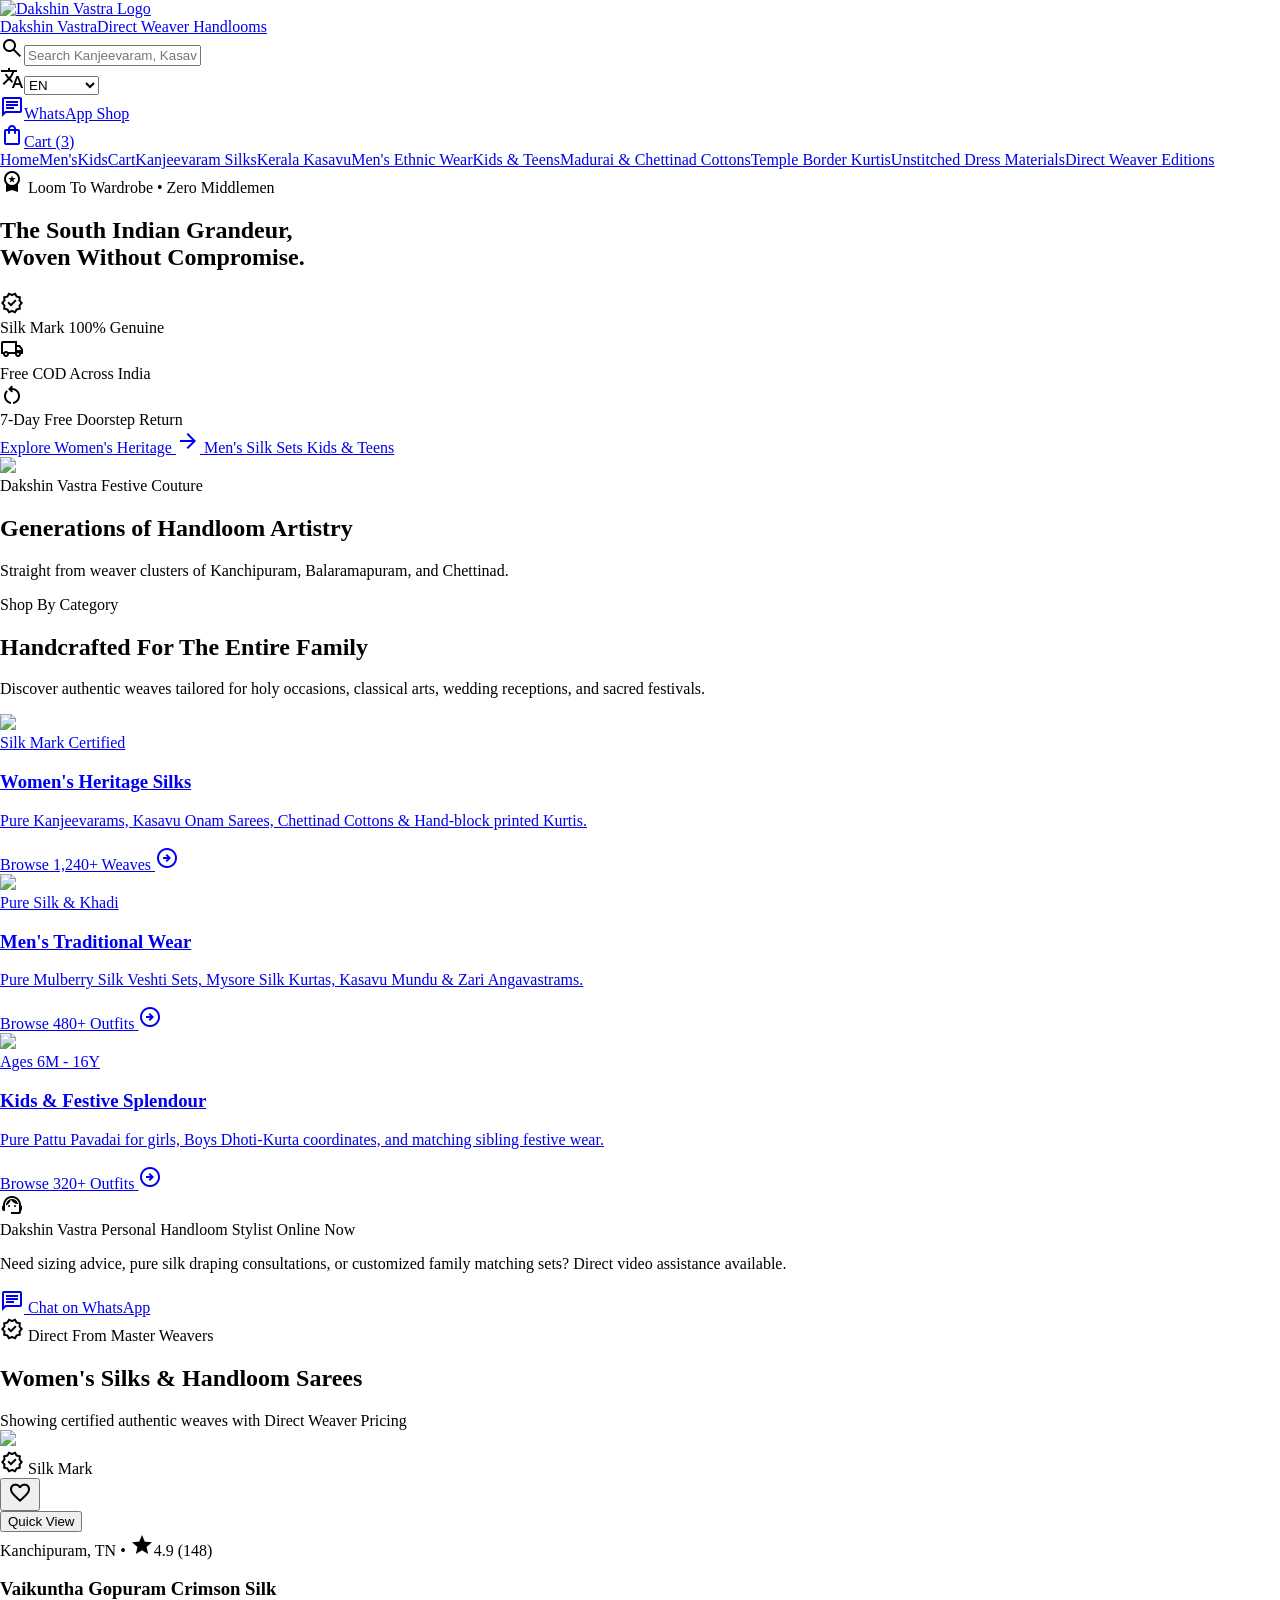
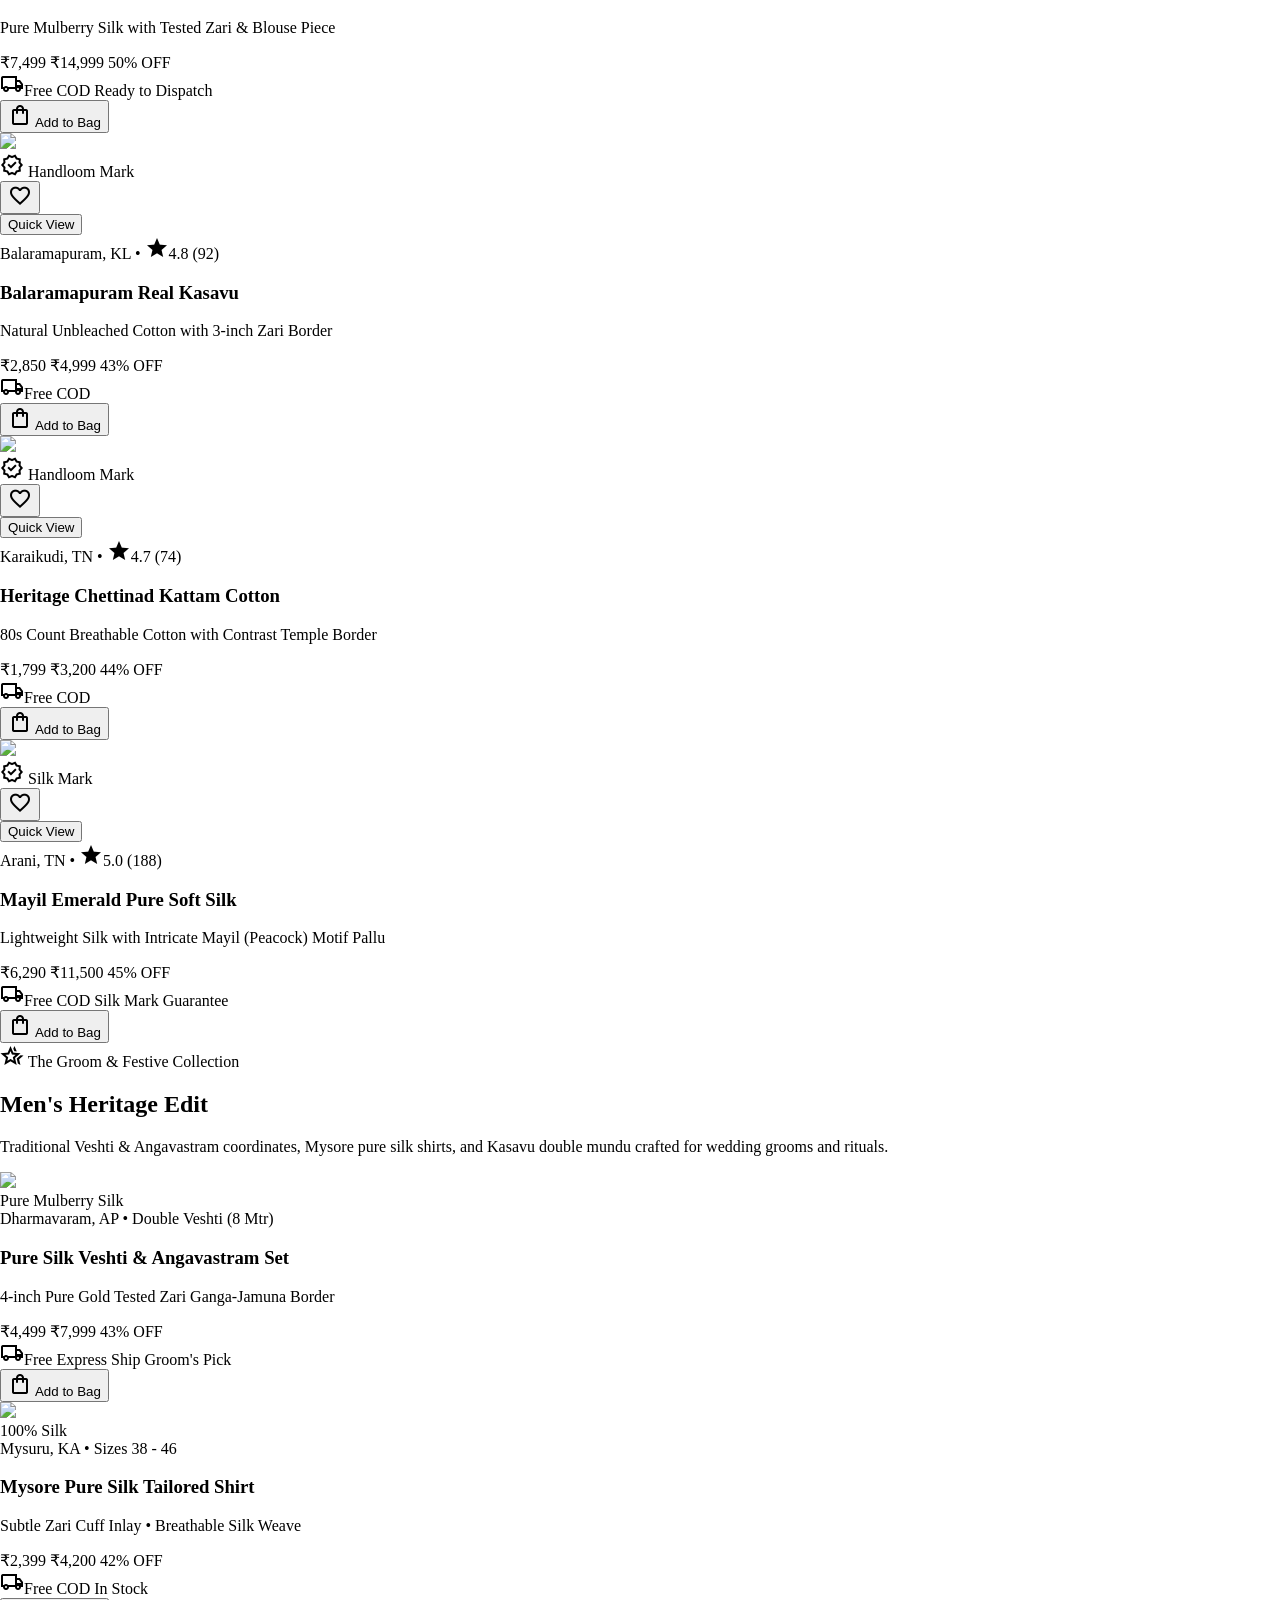
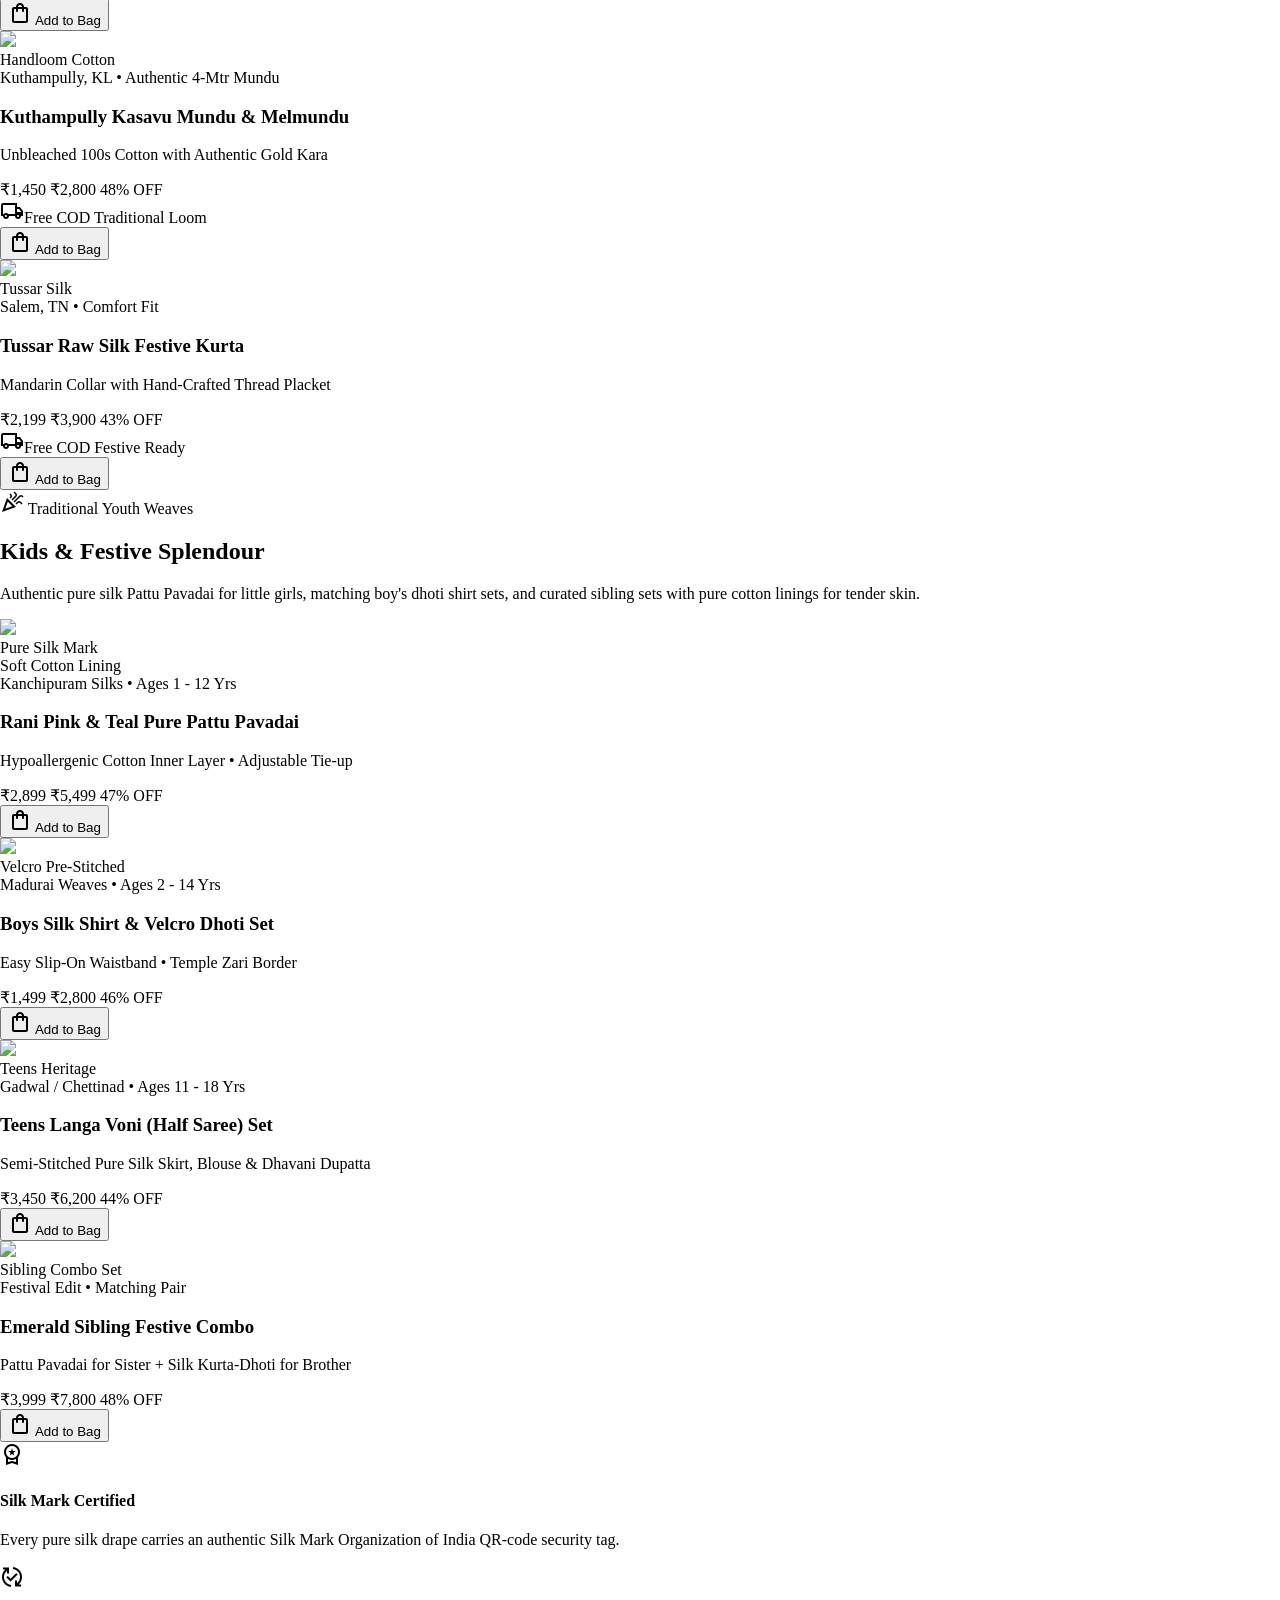
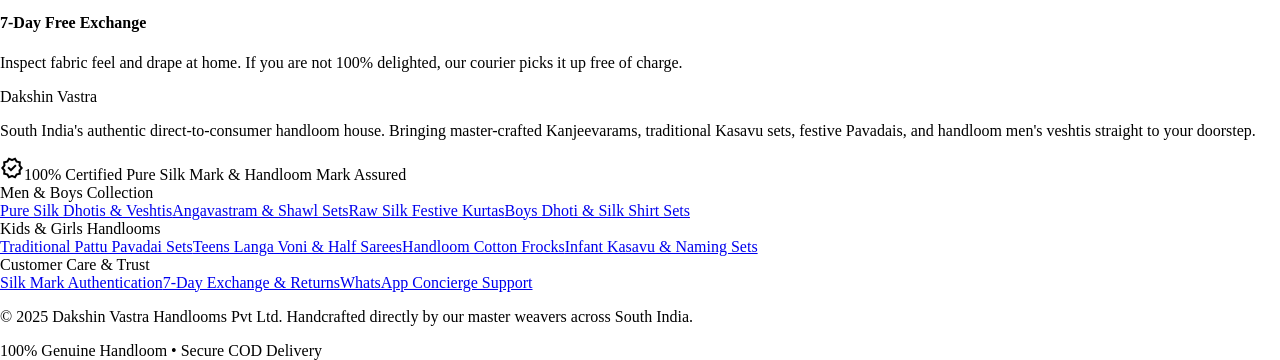
==== commit 16bd2515: "new version" ====
--- a/index.html
+++ b/index.html
@@ -194,7 +194,221 @@
         }
       },
     },
-  }</script></head><body class="bg-surface font-body-md text-body-md text-on-surface antialiased"><header class="fixed top-0 left-0 w-full z-50 bg-surface-container-lowest/95 backdrop-blur-xl shadow-[0_1px_8px_rgba(0,0,0,0.04)]"><div class="h-36 max-w-7xl mx-auto px-margin flex flex-col justify-between py-space-xs"><div class="flex items-center justify-between gap-gutter pt-space-xs"><div class="flex items-center gap-space-md shrink-0"><a class="flex items-center gap-space-md shrink-0" href="index.html"><img alt="Dakshin Vastra Logo" class="h-8 w-auto object-contain" src="https://lh3.googleusercontent.com/aida-public/[base64]"/><div class="flex flex-col"><span class="font-headline-sm text-headline-sm font-bold text-primary tracking-tight">Dakshin Vastra</span><span class="font-label-sm text-label-sm text-on-surface-variant uppercase tracking-wider">Direct Weaver Handlooms</span></div></a></div><div class="flex-1 max-w-2xl px-space-md"><div class="flex items-center bg-surface-container-low px-space-md py-space-xs rounded-xl"><span class="material-symbols-outlined text-outline mr-space-xs text-lg">search</span><input class="w-full bg-transparent border-0 outline-none font-body-sm text-body-sm text-on-surface placeholder-on-surface-variant focus:ring-0" placeholder="Search Kanjeevaram, Kasavu, Men's Veshti Sets, Pattu Pavadai, Kurtis..." type="text"/></div></div><div class="flex items-center gap-gutter shrink-0"><div class="flex items-center gap-space-xs bg-surface-container px-space-sm py-space-xs rounded-lg"><span class="material-symbols-outlined text-base text-secondary">translate</span><select class="bg-transparent border-0 outline-none font-label-md text-label-md text-on-surface cursor-pointer"><option selected="">EN</option><option>தமிழ்</option><option>తెలుగు</option><option>ಕನ್ನಡ</option><option>മലയാളം</option></select></div><a class="font-label-md text-label-md text-on-surface-variant hover:text-on-surface transition-colors flex items-center gap-space-xs" href="#"><span class="material-symbols-outlined text-base">local_shipping</span>Track Order</a><a class="bg-tertiary text-on-tertiary font-label-md text-label-md px-space-md py-space-xs rounded-xl shadow-[0_1px_8px_rgba(0,0,0,0.04)] hover:bg-tertiary-container hover:text-on-tertiary transition-colors flex items-center gap-space-xs" href="#"><span class="material-symbols-outlined text-base">chat</span>WhatsApp Shop</a><div class="flex items-center gap-gutter pl-space-xs"><a class="flex items-center gap-space-xs text-on-surface-variant hover:text-on-surface transition-colors" href="cart.html"><span class="material-symbols-outlined text-xl text-primary">shopping_bag</span><span class="font-label-md text-label-md font-bold text-primary">Cart (3)</span></a><img alt="Profile" class="w-8 h-8 rounded-full object-cover" src="https://lh3.googleusercontent.com/aida-public/[base64]"/></div></div></div><nav class="flex items-center justify-between overflow-x-auto gap-space-md py-space-sm px-space-sm scrollbar-none bg-gradient-to-r from-[#ffe8f1] via-[#fff2f8] to-[#fce2ee] border-y border-[#d81b60]/30 shadow-[inset_0_1px_0_rgba(255,255,255,0.7)]" data-active-classes="bg-primary-container text-on-primary font-bold rounded-lg"><a class="shrink-0 font-label-lg text-label-lg text-on-surface-variant hover:text-primary border border-[#d81b60]/60 rounded-xl bg-white/80 px-space-md py-space-sm transition-all duration-200 shadow-sm hover:shadow-md hover:-translate-y-0.5" href="index.html">Home</a><a class="shrink-0 font-label-lg text-label-lg text-on-surface-variant hover:text-primary border border-[#d81b60]/60 rounded-xl bg-white/80 px-space-md py-space-sm transition-all duration-200 shadow-sm hover:shadow-md hover:-translate-y-0.5" href="mens.html">Men's</a><a class="shrink-0 font-label-lg text-label-lg text-on-surface-variant hover:text-primary border border-[#d81b60]/60 rounded-xl bg-white/80 px-space-md py-space-sm transition-all duration-200 shadow-sm hover:shadow-md hover:-translate-y-0.5" href="kids.html">Kids</a><a class="shrink-0 font-label-lg text-label-lg text-on-surface-variant hover:text-primary border border-[#d81b60]/60 rounded-xl bg-white/80 px-space-md py-space-sm transition-all duration-200 shadow-sm hover:shadow-md hover:-translate-y-0.5" href="cart.html">Cart</a><a class="shrink-0 font-label-lg text-label-lg text-on-surface-variant hover:text-primary border border-[#d81b60]/60 rounded-xl bg-white/80 px-space-md py-space-sm transition-all duration-200 shadow-sm hover:shadow-md hover:-translate-y-0.5" data-path="kanjeevaram-silks" href="index.html">Kanjeevaram Silks</a><a class="shrink-0 font-label-lg text-label-lg text-on-surface-variant hover:text-primary border border-[#d81b60]/60 rounded-xl bg-white/80 px-space-md py-space-sm transition-all duration-200 shadow-sm hover:shadow-md hover:-translate-y-0.5" data-path="kerala-kasavu" href="index.html">Kerala Kasavu</a><a class="shrink-0 font-label-lg text-label-lg text-on-surface-variant hover:text-primary border border-[#d81b60]/60 rounded-xl bg-white/80 px-space-md py-space-sm transition-all duration-200 shadow-sm hover:shadow-md hover:-translate-y-0.5" data-path="mens-ethnic-wear" href="mens.html">Men's Ethnic Wear</a><a class="shrink-0 font-label-lg text-label-lg text-on-surface-variant hover:text-primary border border-[#d81b60]/60 rounded-xl bg-white/80 px-space-md py-space-sm transition-all duration-200 shadow-sm hover:shadow-md hover:-translate-y-0.5" data-path="kids-teens-traditionals" href="kids.html">Kids &amp; Teens</a><a class="shrink-0 font-label-lg text-label-lg text-on-surface-variant hover:text-primary border border-[#d81b60]/60 rounded-xl bg-white/80 px-space-md py-space-sm transition-all duration-200 shadow-sm hover:shadow-md hover:-translate-y-0.5" data-path="madurai-chettinad-cottons" href="index.html">Madurai &amp; Chettinad Cottons</a><a class="shrink-0 font-label-lg text-label-lg text-on-surface-variant hover:text-primary border border-[#d81b60]/60 rounded-xl bg-white/80 px-space-md py-space-sm transition-all duration-200 shadow-sm hover:shadow-md hover:-translate-y-0.5" data-path="temple-border-kurtis" href="index.html">Temple Border Kurtis</a><a class="shrink-0 font-label-lg text-label-lg text-on-surface-variant hover:text-primary border border-[#d81b60]/60 rounded-xl bg-white/80 px-space-md py-space-sm transition-all duration-200 shadow-sm hover:shadow-md hover:-translate-y-0.5" data-path="unstitched-dress-materials" href="index.html">Unstitched Dress Materials</a><a class="shrink-0 font-label-lg text-label-lg text-on-surface-variant hover:text-primary border border-[#d81b60]/60 rounded-xl bg-white/80 px-space-md py-space-sm transition-all duration-200 shadow-sm hover:shadow-md hover:-translate-y-0.5" data-path="direct-weaver-editions" href="index.html">Direct Weaver Editions</a></nav></div><div class="w-full bg-secondary-fixed text-on-secondary-fixed py-space-xs px-margin"><div class="max-w-7xl mx-auto flex items-center justify-around font-label-md text-label-md"><span class="flex items-center gap-space-xs"><span class="material-symbols-outlined text-base text-secondary">price_check</span>Direct Loom Pricing Guarantee</span><span class="flex items-center gap-space-xs"><span class="material-symbols-outlined text-base text-secondary">verified</span>100% Certified Silk Mark Handlooms</span><span class="flex items-center gap-space-xs"><span class="material-symbols-outlined text-base text-secondary">payments</span>Cash on Delivery (COD) Available Across India</span><span class="flex items-center gap-space-xs"><span class="material-symbols-outlined text-base text-secondary">published_with_changes</span>Hassle-Free 7-Day Exchange</span></div></div></header><main class="w-full pt-36 bg-surface"><div class="flex flex-col w-full">
+  }</script></head><body class="bg-surface font-body-md text-body-md text-on-surface antialiased"><header class="fixed top-0 left-0 w-full z-50 bg-surface-container-lowest/95 backdrop-blur-xl shadow-[0_1px_8px_rgba(0,0,0,0.04)]"><div class="h-36 max-w-7xl mx-auto px-margin flex flex-col justify-between py-space-xs"><div class="flex items-center justify-between gap-gutter pt-space-xs"><div class="flex items-center gap-space-md shrink-0"><a class="flex items-center gap-space-md shrink-0" href="index.html"><img alt="Dakshin Vastra Logo" class="h-8 w-auto object-contain" src="https://lh3.googleusercontent.com/aida-public/[base64]"/><div class="flex flex-col"><span class="font-headline-sm text-headline-sm font-bold text-primary tracking-tight">Dakshin Vastra</span><span class="font-label-sm text-label-sm text-on-surface-variant uppercase tracking-wider">Direct Weaver Handlooms</span></div></a></div><div class="flex-1 max-w-2xl px-space-md"><div class="flex items-center bg-surface-container-low px-space-md py-space-xs rounded-xl"><span class="material-symbols-outlined text-outline mr-space-xs text-lg">search</span><input class="w-full bg-transparent border-0 outline-none font-body-sm text-body-sm text-on-surface placeholder-on-surface-variant focus:ring-0" placeholder="Search Kanjeevaram, Kasavu, Men's Veshti Sets, Pattu Pavadai, Kurtis..." type="text"/></div></div><div class="flex items-center gap-gutter shrink-0"><div class="flex items-center gap-space-xs bg-surface-container px-space-sm py-space-xs rounded-lg"><span class="material-symbols-outlined text-base text-secondary">translate</span><select class="bg-transparent border-0 outline-none font-label-md text-label-md text-on-surface cursor-pointer"><option selected="">EN</option><option>தமிழ்</option><option>తెలుగు</option><option>ಕನ್ನಡ</option><option>മലയാളം</option></select></div><a class="bg-tertiary text-on-tertiary font-label-md text-label-md px-space-md py-space-xs rounded-xl shadow-[0_1px_8px_rgba(0,0,0,0.04)] hover:bg-tertiary-container hover:text-on-tertiary transition-colors flex items-center gap-space-xs" href="#"><span class="material-symbols-outlined text-base">chat</span>WhatsApp Shop</a><div class="flex items-center gap-gutter pl-space-xs"><a class="flex items-center gap-space-xs text-on-surface-variant hover:text-on-surface transition-colors" href="cart.html"><span class="material-symbols-outlined text-xl text-primary">shopping_bag</span><span class="font-label-md text-label-md font-bold text-primary">Cart (3)</span></a><img alt="Profile" class="w-8 h-8 rounded-full object-cover" src="https://lh3.googleusercontent.com/aida-public/[base64]"/></div></div></div><nav class="flex items-center justify-between overflow-x-auto gap-space-md py-space-sm px-space-sm scrollbar-none bg-gradient-to-r from-[#ffe8f1] via-[#fff2f8] to-[#fce2ee] border-y border-[#d81b60]/30 shadow-[inset_0_1px_0_rgba(255,255,255,0.7)]" data-active-classes="bg-primary-container text-on-primary font-bold rounded-lg"><a class="shrink-0 font-label-lg text-label-lg text-on-surface-variant hover:text-primary border border-[#d81b60]/60 rounded-xl bg-white/80 px-space-md py-space-sm transition-all duration-200 shadow-sm hover:shadow-md hover:-translate-y-0.5" href="index.html">Home</a><a class="shrink-0 font-label-lg text-label-lg text-on-surface-variant hover:text-primary border border-[#d81b60]/60 rounded-xl bg-white/80 px-space-md py-space-sm transition-all duration-200 shadow-sm hover:shadow-md hover:-translate-y-0.5" href="mens.html">Men's</a><a class="shrink-0 font-label-lg text-label-lg text-on-surface-variant hover:text-primary border border-[#d81b60]/60 rounded-xl bg-white/80 px-space-md py-space-sm transition-all duration-200 shadow-sm hover:shadow-md hover:-translate-y-0.5" href="kids.html">Kids</a><a class="shrink-0 font-label-lg text-label-lg text-on-surface-variant hover:text-primary border border-[#d81b60]/60 rounded-xl bg-white/80 px-space-md py-space-sm transition-all duration-200 shadow-sm hover:shadow-md hover:-translate-y-0.5" href="cart.html">Cart</a><a class="shrink-0 font-label-lg text-label-lg text-on-surface-variant hover:text-primary border border-[#d81b60]/60 rounded-xl bg-white/80 px-space-md py-space-sm transition-all duration-200 shadow-sm hover:shadow-md hover:-translate-y-0.5" data-path="kanjeevaram-silks" href="index.html">Kanjeevaram Silks</a><a class="shrink-0 font-label-lg text-label-lg text-on-surface-variant hover:text-primary border border-[#d81b60]/60 rounded-xl bg-white/80 px-space-md py-space-sm transition-all duration-200 shadow-sm hover:shadow-md hover:-translate-y-0.5" data-path="kerala-kasavu" href="index.html">Kerala Kasavu</a><a class="shrink-0 font-label-lg text-label-lg text-on-surface-variant hover:text-primary border border-[#d81b60]/60 rounded-xl bg-white/80 px-space-md py-space-sm transition-all duration-200 shadow-sm hover:shadow-md hover:-translate-y-0.5" data-path="mens-ethnic-wear" href="mens.html">Men's Ethnic Wear</a><a class="shrink-0 font-label-lg text-label-lg text-on-surface-variant hover:text-primary border border-[#d81b60]/60 rounded-xl bg-white/80 px-space-md py-space-sm transition-all duration-200 shadow-sm hover:shadow-md hover:-translate-y-0.5" data-path="kids-teens-traditionals" href="kids.html">Kids &amp; Teens</a><a class="shrink-0 font-label-lg text-label-lg text-on-surface-variant hover:text-primary border border-[#d81b60]/60 rounded-xl bg-white/80 px-space-md py-space-sm transition-all duration-200 shadow-sm hover:shadow-md hover:-translate-y-0.5" data-path="madurai-chettinad-cottons" href="index.html">Madurai &amp; Chettinad Cottons</a><a class="shrink-0 font-label-lg text-label-lg text-on-surface-variant hover:text-primary border border-[#d81b60]/60 rounded-xl bg-white/80 px-space-md py-space-sm transition-all duration-200 shadow-sm hover:shadow-md hover:-translate-y-0.5" data-path="temple-border-kurtis" href="index.html">Temple Border Kurtis</a><a class="shrink-0 font-label-lg text-label-lg text-on-surface-variant hover:text-primary border border-[#d81b60]/60 rounded-xl bg-white/80 px-space-md py-space-sm transition-all duration-200 shadow-sm hover:shadow-md hover:-translate-y-0.5" data-path="unstitched-dress-materials" href="index.html">Unstitched Dress Materials</a><a class="shrink-0 font-label-lg text-label-lg text-on-surface-variant hover:text-primary border border-[#d81b60]/60 rounded-xl bg-white/80 px-space-md py-space-sm transition-all duration-200 shadow-sm hover:shadow-md hover:-translate-y-0.5" data-path="direct-weaver-editions" href="index.html">Direct Weaver Editions</a></nav></div><div class="w-full bg-secondary-fixed text-on-secondary-fixed py-space-xs px-margin"><div class="max-w-7xl mx-auto flex items-center justify-around font-label-md text-label-md"><span class="flex items-center gap-space-xs"><span class="material-symbols-outlined text-base text-secondary">price_check</span>Direct Loom Pricing Guarantee</span><span class="flex items-center gap-space-xs"><span class="material-symbols-outlined text-base text-secondary">verified</span>100% Certified Silk Mark Handlooms</span><span class="flex items-center gap-space-xs"><span class="material-symbols-outlined text-base text-secondary">payments</span>Cash on Delivery (COD) Available Across India</span><span class="flex items-center gap-space-xs"><span class="material-symbols-outlined text-base text-secondary">published_with_changes</span>Hassle-Free 7-Day Exchange</span></div></div></header><main class="w-full pt-36 bg-surface"><div class="flex flex-col w-full">
+<style>
+header > div:nth-child(2) {
+  display: none;
+}
+
+@media (max-width: 767px) {
+  header > div:first-child {
+    height: auto;
+    padding-left: 0.75rem;
+    padding-right: 0.75rem;
+  }
+
+  header > div:first-child > div:first-child {
+    display: grid;
+    grid-template-columns: minmax(0, 1fr) auto;
+    gap: 0.5rem;
+    padding-top: 0.25rem;
+  }
+
+  header > div:first-child > div:first-child > div:nth-child(2) {
+    grid-column: 1 / -1;
+    grid-row: 2;
+    width: 100%;
+    max-width: none;
+    padding: 0;
+  }
+
+  header > div:first-child > div:first-child > div:nth-child(3) {
+    gap: 0.5rem;
+  }
+
+  header > div:first-child > div:first-child > div:nth-child(3) > a:nth-child(2),
+  header > div:first-child > div:first-child > div:nth-child(3) > a:nth-child(3),
+  header > div:first-child > div:first-child > div:first-child > a > div > span:nth-child(2) {
+    display: none;
+  }
+
+  header nav {
+    display: none;
+  }
+
+  .mobile-menu-toggle {
+    display: flex;
+  }
+
+  main {
+    padding-top: 9rem !important;
+  }
+
+  .max-w-7xl {
+    padding-left: 0.75rem !important;
+    padding-right: 0.75rem !important;
+  }
+
+  main h1 {
+    font-size: clamp(1.75rem, 7vw, 2.5rem);
+    line-height: 1.2;
+  }
+}
+</style>
+<style>
+.mobile-menu-toggle {
+  display: none;
+  width: 2.5rem;
+  height: 2.5rem;
+  flex: 0 0 auto;
+  flex-direction: column;
+  align-items: center;
+  justify-content: center;
+  gap: 0.3rem;
+  border: 1px solid #e3bdbf;
+  border-radius: 0.5rem;
+  background: #fff;
+  color: #95002a;
+  cursor: pointer;
+}
+
+.mobile-menu-toggle span {
+  display: block;
+  width: 1.15rem;
+  height: 2px;
+  border-radius: 2px;
+  background: currentColor;
+}
+
+.mobile-menu-overlay {
+  position: fixed;
+  inset: 0;
+  z-index: 60;
+  background: rgb(13 28 46 / 45%);
+}
+
+.mobile-side-menu {
+  position: fixed;
+  inset: 0 auto 0 0;
+  z-index: 61;
+  display: flex;
+  width: min(20rem, 85vw);
+  flex-direction: column;
+  gap: 1rem;
+  overflow-y: auto;
+  padding: 1.25rem;
+  background: #fff;
+  box-shadow: 0 0 24px rgb(13 28 46 / 18%);
+}
+
+.mobile-side-menu[hidden],
+.mobile-menu-overlay[hidden] {
+  display: none;
+}
+
+.mobile-side-menu nav {
+  display: flex;
+  flex-direction: column;
+  gap: 0.5rem;
+}
+
+.mobile-side-menu nav a {
+  display: block;
+  padding: 0.75rem;
+  border-radius: 0.5rem;
+  color: #0d1c2e;
+  text-decoration: none;
+}
+
+.mobile-side-menu nav a:hover,
+.mobile-side-menu nav a:focus-visible {
+  background: #eff4ff;
+  color: #95002a;
+}
+
+@media (max-width: 767px) {
+  .mobile-menu-toggle {
+    display: flex;
+  }
+
+  header > div:first-child > nav {
+    display: none !important;
+  }
+}
+</style>
+<script>
+const header = document.querySelector("header");
+const headerRow = header?.querySelector(":scope > div:first-child > div:first-child");
+const categoryNav = header?.querySelector(":scope > div:first-child > nav");
+const profileImage = header?.querySelector('img[alt="Profile"]');
+
+profileImage?.remove();
+
+if (headerRow && categoryNav) {
+  const menuButton = document.createElement("button");
+  menuButton.className = "mobile-menu-toggle";
+  menuButton.type = "button";
+  menuButton.setAttribute("aria-label", "Open navigation menu");
+  menuButton.setAttribute("aria-controls", "mobile-side-menu");
+  menuButton.setAttribute("aria-expanded", "false");
+  menuButton.innerHTML = "<span></span><span></span><span></span>";
+  headerRow.prepend(menuButton);
+
+  const overlay = document.createElement("div");
+  overlay.className = "mobile-menu-overlay";
+  overlay.hidden = true;
+
+  const sideMenu = document.createElement("aside");
+  sideMenu.id = "mobile-side-menu";
+  sideMenu.className = "mobile-side-menu";
+  sideMenu.hidden = true;
+  sideMenu.setAttribute("aria-label", "Site navigation");
+
+  const menuHeading = document.createElement("div");
+  menuHeading.className = "flex items-center justify-between";
+  const menuTitle = document.createElement("span");
+  menuTitle.className = "font-headline-sm text-headline-sm font-bold text-primary";
+  menuTitle.textContent = "Menu";
+  const closeButton = document.createElement("button");
+  closeButton.className = "w-10 h-10 rounded-lg text-on-surface hover:bg-surface-container-low";
+  closeButton.type = "button";
+  closeButton.setAttribute("aria-label", "Close navigation menu");
+  closeButton.innerHTML = '<span class="material-symbols-outlined">close</span>';
+  menuHeading.append(menuTitle, closeButton);
+
+  const menuNav = categoryNav.cloneNode(true);
+  menuNav.removeAttribute("data-active-classes");
+  menuNav.className = "";
+  sideMenu.append(menuHeading, menuNav);
+  document.body.append(overlay, sideMenu);
+
+  const closeMenu = () => {
+    sideMenu.hidden = true;
+    overlay.hidden = true;
+    menuButton.setAttribute("aria-expanded", "false");
+    menuButton.setAttribute("aria-label", "Open navigation menu");
+    document.body.style.overflow = "";
+    menuButton.focus();
+  };
+
+  menuButton.addEventListener("click", () => {
+    sideMenu.hidden = false;
+    overlay.hidden = false;
+    menuButton.setAttribute("aria-expanded", "true");
+    menuButton.setAttribute("aria-label", "Close navigation menu");
+    document.body.style.overflow = "hidden";
+    closeButton.focus();
+  });
+  closeButton.addEventListener("click", closeMenu);
+  overlay.addEventListener("click", closeMenu);
+  menuNav.addEventListener("click", (event) => {
+    if (event.target.closest("a")) closeMenu();
+  });
+  document.addEventListener("keydown", (event) => {
+    if (event.key === "Escape" && !sideMenu.hidden) closeMenu();
+  });
+}
+</script>
 <!-- Top Heritage Story Scrim / Editorial Banner -->
 <section class="relative w-full overflow-hidden bg-surface-container-low py-space-xl">
 <div class="max-w-7xl mx-auto px-margin">
@@ -209,23 +423,13 @@
             The South Indian Grandeur, <br/>
 <span class="text-primary font-serif italic font-normal">Woven Without Compromise.</span>
 </h1>
-<p class="font-body-lg text-body-lg text-on-surface-variant max-w-xl">
-            Pure Mulberry silks, 24K real zari borders, and authentic pit-loom Kasavu cottons. Curated directly for contemporary families celebrating South Indian wedding traditions, temple ceremonies, and festive homecoming.
-          </p>
 <!-- Direct Consumer Guarantees -->
-<div class="grid grid-cols-2 sm:grid-cols-4 gap-space-sm pt-space-xs">
+<div class="grid grid-cols-2 sm:grid-cols-3 gap-space-sm pt-space-xs">
 <div class="flex items-center gap-space-xs p-space-xs rounded-lg bg-surface-container-lowest shadow-sm">
 <span class="material-symbols-outlined text-primary text-xl">verified</span>
 <div class="flex flex-col">
 <span class="font-label-sm text-label-sm font-bold text-on-surface">Silk Mark</span>
 <span class="font-body-sm text-body-sm text-on-surface-variant">100% Genuine</span>
-</div>
-</div>
-<div class="flex items-center gap-space-xs p-space-xs rounded-lg bg-surface-container-lowest shadow-sm">
-<span class="material-symbols-outlined text-tertiary text-xl">price_check</span>
-<div class="flex flex-col">
-<span class="font-label-sm text-label-sm font-bold text-on-surface">Direct Loom</span>
-<span class="font-body-sm text-body-sm text-on-surface-variant">Weaver Rates</span>
 </div>
 </div>
 <div class="flex items-center gap-space-xs p-space-xs rounded-lg bg-surface-container-lowest shadow-sm">
@@ -463,7 +667,6 @@
 </div>
 <div class="flex items-center justify-between text-label-sm font-label-sm text-on-surface-variant">
 <span class="flex items-center gap-0.5 text-tertiary font-semibold"><span class="material-symbols-outlined text-xs">local_shipping</span>Free COD</span>
-<span class="text-on-surface-variant">Direct Loom Price</span>
 </div>
 <button class="w-full mt-space-xs py-space-xs rounded-lg bg-primary-container text-on-primary font-label-md text-label-md flex items-center justify-center gap-space-xs hover:bg-primary transition-colors">
 <span class="material-symbols-outlined text-sm">shopping_bag</span>
@@ -508,7 +711,6 @@
 </div>
 <div class="flex items-center justify-between text-label-sm font-label-sm text-on-surface-variant">
 <span class="flex items-center gap-0.5 text-tertiary font-semibold"><span class="material-symbols-outlined text-xs">local_shipping</span>Free COD</span>
-<span class="text-on-surface-variant">Weaver Direct</span>
 </div>
 <button class="w-full mt-space-xs py-space-xs rounded-lg bg-primary-container text-on-primary font-label-md text-label-md flex items-center justify-center gap-space-xs hover:bg-primary transition-colors">
 <span class="material-symbols-outlined text-sm">shopping_bag</span>
@@ -866,11 +1068,11 @@
 </div>
 </div>
 </section>
-<!-- Authenticity Pillar & Direct Loom Promise -->
+<!-- Authenticity Pillar -->
 <section class="w-full py-space-xl bg-surface-container-lowest">
 <div class="max-w-7xl mx-auto px-margin">
-<div class="rounded-full bg-surface-container-high p-space-lg sm:p-space-xl">
-<div class="grid grid-cols-1 md:grid-cols-3 gap-gutter items-center">
+<div class="rounded-xl bg-surface-container-high p-space-lg sm:p-space-xl">
+<div class="grid grid-cols-1 md:grid-cols-2 gap-gutter items-center">
 <div class="flex items-start gap-space-md">
 <div class="w-12 h-12 rounded-xl bg-primary text-on-primary flex items-center justify-center shrink-0 shadow-md">
 <span class="material-symbols-outlined text-2xl">workspace_premium</span>
@@ -881,15 +1083,6 @@
 </div>
 </div>
 <div class="flex items-start gap-space-md">
-<div class="w-12 h-12 rounded-xl bg-tertiary text-on-tertiary flex items-center justify-center shrink-0 shadow-md">
-<span class="material-symbols-outlined text-2xl">account_balance_wallet</span>
-</div>
-<div class="flex flex-col">
-<h4 class="font-headline-sm text-headline-sm font-bold text-on-surface">Lowest Weaver Price</h4>
-<p class="font-body-sm text-body-sm text-on-surface-variant mt-0.5">By sourcing directly from pit-loom societies in Kanchipuram and Balaramapuram, we pass 40% retail markup directly to you.</p>
-</div>
-</div>
-<div class="flex items-start gap-space-md">
 <div class="w-12 h-12 rounded-xl bg-secondary text-on-secondary flex items-center justify-center shrink-0 shadow-md">
 <span class="material-symbols-outlined text-2xl">published_with_changes</span>
 </div>
@@ -902,12 +1095,4 @@
 </div>
 </div>
 </section>
-<!-- Sticky Bottom Mobile Action / Shopper Support Bar for High Conversions -->
-<div class="fixed bottom-space-md right-space-md z-40">
-<a class="flex items-center gap-space-xs px-space-md py-space-sm rounded-full bg-tertiary text-on-tertiary font-label-md text-label-md font-bold shadow-xl hover:bg-tertiary-container transition-transform hover:scale-105" href="https://wa.me/" rel="noopener noreferrer" target="_blank">
-<span class="material-symbols-outlined text-xl">chat</span>
-<span class="hidden sm:inline">Ask Stylist on WhatsApp</span>
-<span class="sm:hidden">Stylist</span>
-</a>
-</div>
-</div></main><footer class="w-full bg-surface-container-low mt-space-xl pt-space-xl pb-space-lg text-on-surface"><div class="max-w-7xl mx-auto px-margin grid grid-cols-1 md:grid-cols-4 gap-gutter mb-space-xl"><div class="flex flex-col gap-space-sm"><div class="flex items-center gap-space-xs mb-space-xs"><span class="font-headline-sm text-headline-sm font-bold text-primary">Dakshin Vastra</span></div><p class="font-body-sm text-body-sm text-on-surface-variant">South India's authentic direct-to-consumer handloom house. Bringing master-crafted Kanjeevarams, traditional Kasavu sets, festive Pavadais, and handloom men's veshtis straight to your doorstep.</p><div class="flex items-center gap-space-xs mt-space-xs font-label-md text-label-md text-tertiary"><span class="material-symbols-outlined text-base">verified</span>100% Certified Pure Silk Mark &amp; Handloom Mark Assured</div></div><div class="flex flex-col gap-space-sm"><span class="font-label-lg text-label-lg font-bold text-on-surface">Men &amp; Boys Collection</span><nav class="flex flex-col gap-space-xs" data-active-classes="text-primary font-bold"><a class="font-body-sm text-body-sm text-on-surface-variant hover:text-on-surface transition-colors" data-path="mens-pure-silk-dhotis" href="#">Pure Silk Dhotis &amp; Veshtis</a><a class="font-body-sm text-body-sm text-on-surface-variant hover:text-on-surface transition-colors" data-path="mens-angavastram-sets" href="#">Angavastram &amp; Shawl Sets</a><a class="font-body-sm text-body-sm text-on-surface-variant hover:text-on-surface transition-colors" data-path="mens-festive-kurtas" href="#">Raw Silk Festive Kurtas</a><a class="font-body-sm text-body-sm text-on-surface-variant hover:text-on-surface transition-colors" data-path="boys-dhoti-shirt-sets" href="#">Boys Dhoti &amp; Silk Shirt Sets</a></nav></div><div class="flex flex-col gap-space-sm"><span class="font-label-lg text-label-lg font-bold text-on-surface">Kids &amp; Girls Handlooms</span><nav class="flex flex-col gap-space-xs" data-active-classes="text-primary font-bold"><a class="font-body-sm text-body-sm text-on-surface-variant hover:text-on-surface transition-colors" data-path="kids-pattu-pavadai" href="#">Traditional Pattu Pavadai Sets</a><a class="font-body-sm text-body-sm text-on-surface-variant hover:text-on-surface transition-colors" data-path="girls-langa-voni" href="#">Teens Langa Voni &amp; Half Sarees</a><a class="font-body-sm text-body-sm text-on-surface-variant hover:text-on-surface transition-colors" data-path="girls-anarkali-frocks" href="#">Handloom Cotton Frocks</a><a class="font-body-sm text-body-sm text-on-surface-variant hover:text-on-surface transition-colors" data-path="infant-first-kasavu" href="#">Infant Kasavu &amp; Naming Sets</a></nav></div><div class="flex flex-col gap-space-sm"><span class="font-label-lg text-label-lg font-bold text-on-surface">Customer Care &amp; Trust</span><nav class="flex flex-col gap-space-xs" data-active-classes="text-primary font-bold"><a class="font-body-sm text-body-sm text-on-surface-variant hover:text-on-surface transition-colors" data-path="track-order" href="#">Track Your Shipment</a><a class="font-body-sm text-body-sm text-on-surface-variant hover:text-on-surface transition-colors" data-path="silk-mark-authenticity" href="#">Silk Mark Authentication</a><a class="font-body-sm text-body-sm text-on-surface-variant hover:text-on-surface transition-colors" data-path="shipping-returns" href="#">7-Day Exchange &amp; Returns</a><a class="font-body-sm text-body-sm text-on-surface-variant hover:text-on-surface transition-colors" data-path="contact-concierge" href="#">WhatsApp Concierge Support</a></nav></div></div><div class="max-w-7xl mx-auto px-margin pt-space-md border-0 flex flex-col md:flex-row items-center justify-between text-on-surface-variant font-body-sm text-body-sm"><p>© 2025 Dakshin Vastra Handlooms Pvt Ltd. Handcrafted directly by our master weavers across South India.</p><div class="flex items-center gap-space-md"><span class="font-label-sm text-label-sm uppercase text-secondary font-bold">100% Genuine Handloom • Secure COD Delivery</span></div></div></footer></body></html>+</div></main><footer class="w-full bg-surface-container-low mt-space-xl pt-space-xl pb-space-lg text-on-surface"><div class="max-w-7xl mx-auto px-margin grid grid-cols-1 md:grid-cols-4 gap-gutter mb-space-xl"><div class="flex flex-col gap-space-sm"><div class="flex items-center gap-space-xs mb-space-xs"><span class="font-headline-sm text-headline-sm font-bold text-primary">Dakshin Vastra</span></div><p class="font-body-sm text-body-sm text-on-surface-variant">South India's authentic direct-to-consumer handloom house. Bringing master-crafted Kanjeevarams, traditional Kasavu sets, festive Pavadais, and handloom men's veshtis straight to your doorstep.</p><div class="flex items-center gap-space-xs mt-space-xs font-label-md text-label-md text-tertiary"><span class="material-symbols-outlined text-base">verified</span>100% Certified Pure Silk Mark &amp; Handloom Mark Assured</div></div><div class="flex flex-col gap-space-sm"><span class="font-label-lg text-label-lg font-bold text-on-surface">Men &amp; Boys Collection</span><nav class="flex flex-col gap-space-xs" data-active-classes="text-primary font-bold"><a class="font-body-sm text-body-sm text-on-surface-variant hover:text-on-surface transition-colors" data-path="mens-pure-silk-dhotis" href="#">Pure Silk Dhotis &amp; Veshtis</a><a class="font-body-sm text-body-sm text-on-surface-variant hover:text-on-surface transition-colors" data-path="mens-angavastram-sets" href="#">Angavastram &amp; Shawl Sets</a><a class="font-body-sm text-body-sm text-on-surface-variant hover:text-on-surface transition-colors" data-path="mens-festive-kurtas" href="#">Raw Silk Festive Kurtas</a><a class="font-body-sm text-body-sm text-on-surface-variant hover:text-on-surface transition-colors" data-path="boys-dhoti-shirt-sets" href="#">Boys Dhoti &amp; Silk Shirt Sets</a></nav></div><div class="flex flex-col gap-space-sm"><span class="font-label-lg text-label-lg font-bold text-on-surface">Kids &amp; Girls Handlooms</span><nav class="flex flex-col gap-space-xs" data-active-classes="text-primary font-bold"><a class="font-body-sm text-body-sm text-on-surface-variant hover:text-on-surface transition-colors" data-path="kids-pattu-pavadai" href="#">Traditional Pattu Pavadai Sets</a><a class="font-body-sm text-body-sm text-on-surface-variant hover:text-on-surface transition-colors" data-path="girls-langa-voni" href="#">Teens Langa Voni &amp; Half Sarees</a><a class="font-body-sm text-body-sm text-on-surface-variant hover:text-on-surface transition-colors" data-path="girls-anarkali-frocks" href="#">Handloom Cotton Frocks</a><a class="font-body-sm text-body-sm text-on-surface-variant hover:text-on-surface transition-colors" data-path="infant-first-kasavu" href="#">Infant Kasavu &amp; Naming Sets</a></nav></div><div class="flex flex-col gap-space-sm"><span class="font-label-lg text-label-lg font-bold text-on-surface">Customer Care &amp; Trust</span><nav class="flex flex-col gap-space-xs" data-active-classes="text-primary font-bold"><a class="font-body-sm text-body-sm text-on-surface-variant hover:text-on-surface transition-colors" data-path="silk-mark-authenticity" href="#">Silk Mark Authentication</a><a class="font-body-sm text-body-sm text-on-surface-variant hover:text-on-surface transition-colors" data-path="shipping-returns" href="#">7-Day Exchange &amp; Returns</a><a class="font-body-sm text-body-sm text-on-surface-variant hover:text-on-surface transition-colors" data-path="contact-concierge" href="#">WhatsApp Concierge Support</a></nav></div></div><div class="max-w-7xl mx-auto px-margin pt-space-md border-0 flex flex-col md:flex-row items-center justify-between text-on-surface-variant font-body-sm text-body-sm"><p>© 2025 Dakshin Vastra Handlooms Pvt Ltd. Handcrafted directly by our master weavers across South India.</p><div class="flex items-center gap-space-md"><span class="font-label-sm text-label-sm uppercase text-secondary font-bold">100% Genuine Handloom • Secure COD Delivery</span></div></div></footer></body></html>
